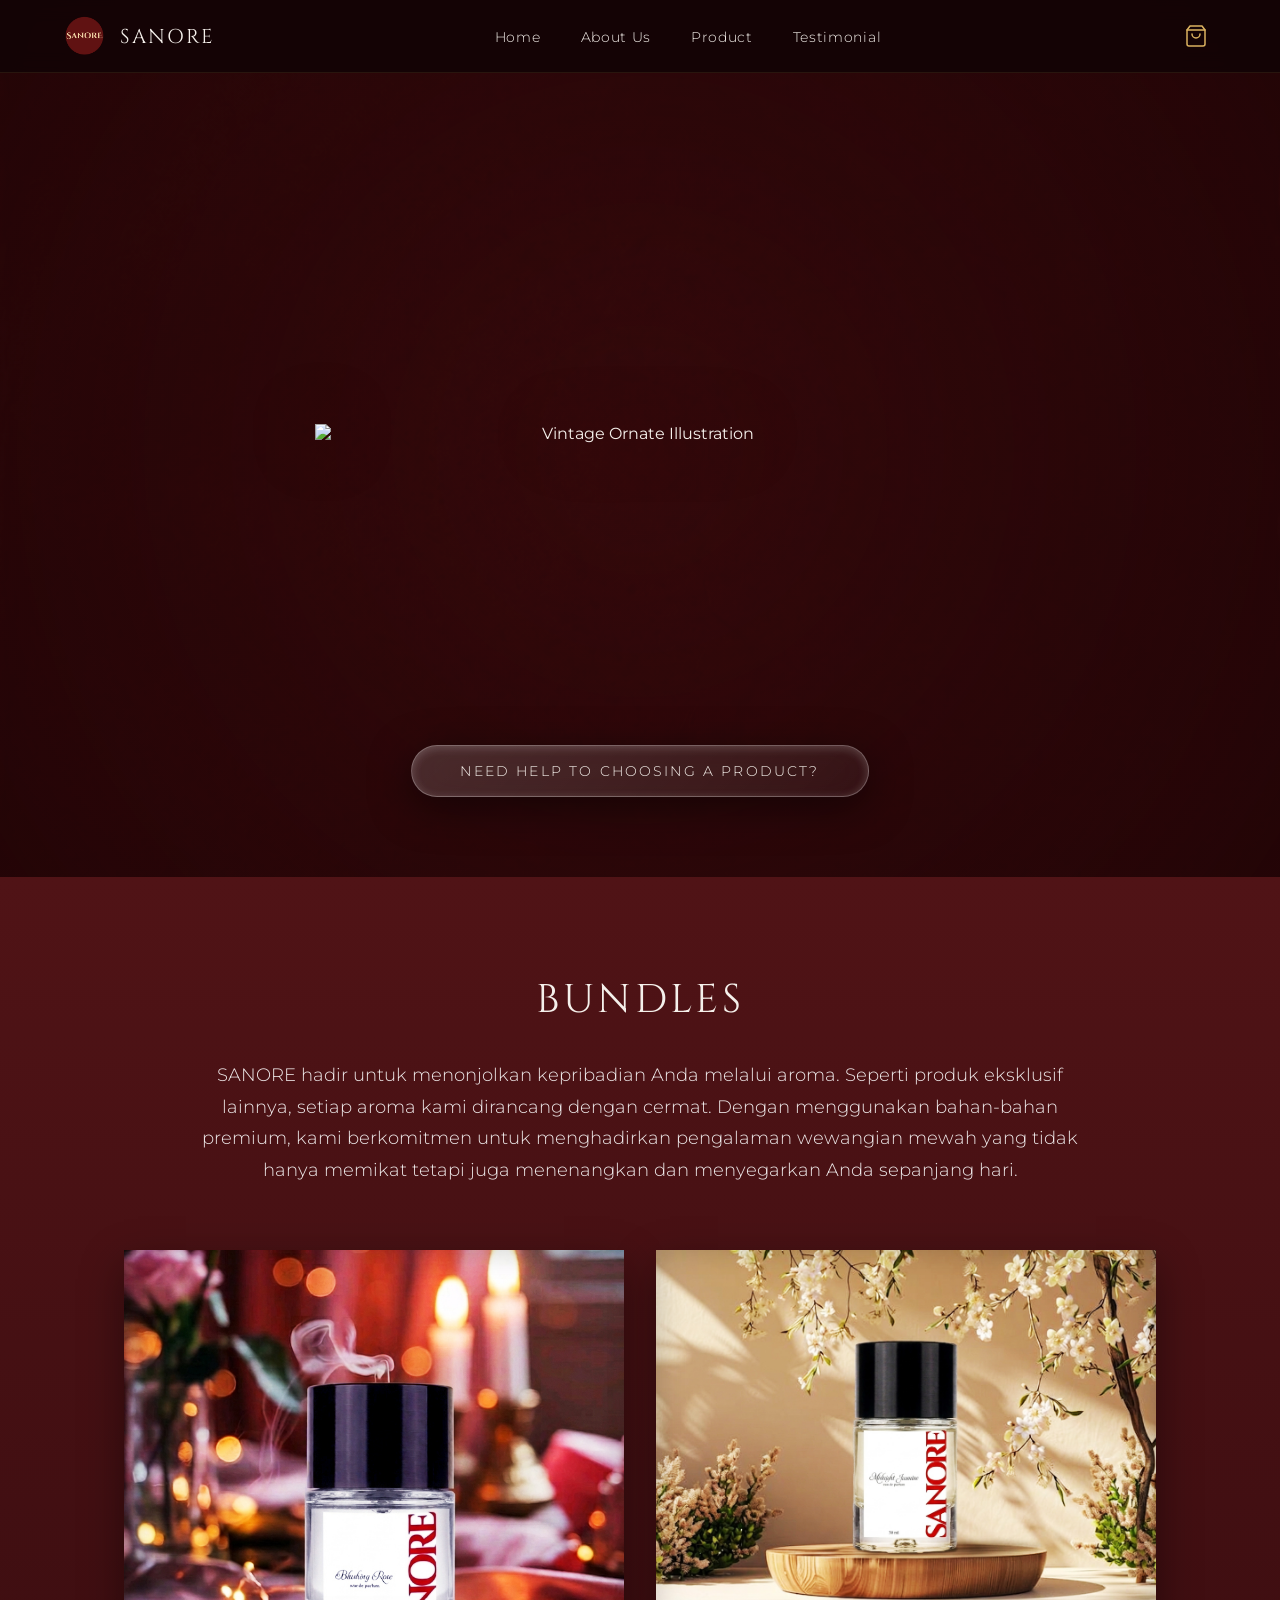
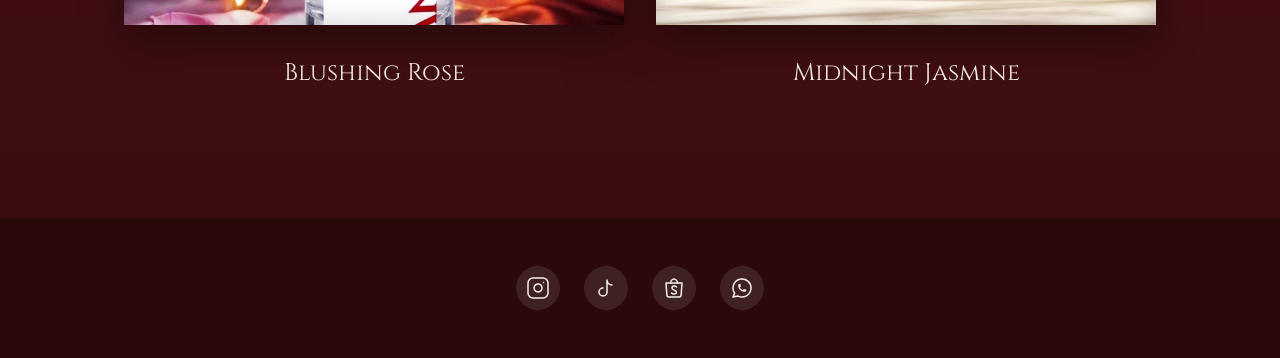
==== index.html @ 1911acce "Implement shopping cart system, product ratings, and testimonial filtering" ====
<!DOCTYPE html>
<html lang="en">

<head>
  <meta charset="UTF-8">
  <meta name="viewport" content="width=device-width, initial-scale=1.0">
  <title>SANORE | Unlock the scent of desire</title>
  <link rel="icon" type="image/png" href="assets/images/lambang.png?v=1">
  <link rel="stylesheet" href="assets/css/styles.css">
  <link rel="stylesheet" href="assets/css/cart.css">
  <link
    href="https://fonts.googleapis.com/css2?family=Cinzel:wght@400;500;600;700&family=Playfair+Display:ital,wght@0,400;0,500;0,600;1,400&family=Montserrat:wght@300;400;500&display=swap"
    rel="stylesheet">
</head>

<body>
  <script>document.body.classList.add('js-enabled');</script>
  <div class="bg-texture"></div>

  <nav class="navbar">
    <div class="nav-brand">
      <img src="assets/images/lambang.png" alt="SANORE" class="nav-logo" />
      <span class="nav-brand-text">SANORE</span>
    </div>
    <ul class="nav-links">
      <li><a href="index.html">Home</a></li>
      <li><a href="about.html">About Us</a></li>
      <li><a href="product.html">Product</a></li>
      <li><a href="testimonial.html">Testimonial</a></li>
    </ul>
    <button class="nav-cart-btn" aria-label="View Cart">
      <svg width="24" height="24" viewBox="0 0 24 24" fill="none" stroke="currentColor" stroke-width="1.5" stroke-linecap="round" stroke-linejoin="round">
        <path d="M6 2L3 6v14a2 2 0 0 0 2 2h14a2 2 0 0 0 2-2V6l-3-4Z"></path>
        <line x1="3" y1="6" x2="21" y2="6"></line>
        <path d="M16 10a4 4 0 0 1-8 0"></path>
      </svg>
      <span class="cart-count-badge">0</span>
    </button>
    <button class="nav-toggle" aria-label="Toggle navigation">
      <span></span>
      <span></span>
      <span></span>
    </button>
  </nav>

  <main>
    <!-- HERO SECTION -->
    <section class="hero">
      <div class="hero-content">
        <img src="assets/images/heroo.png" alt="Vintage Ornate Illustration" class="hero-illustration">
      </div>
    </section>

    <section class="cta-bar">
      <a href="https://wa.me/6281382885293?text=Halo,%20saya%20tertarik%20untuk%20membeli%20produknya" target="_blank"
        class="cta-link">Need help to choosing a product?</a>
    </section>

    <!-- BUNDLES SECTION -->
    <section class="bundles">
      <h2 class="section-title">BUNDLES</h2>
      <p class="section-description">
        SANORE hadir untuk menonjolkan kepribadian Anda melalui aroma. Seperti produk eksklusif lainnya, setiap aroma
        kami dirancang dengan cermat. Dengan menggunakan bahan-bahan premium, kami berkomitmen untuk menghadirkan
        pengalaman wewangian mewah yang tidak hanya memikat tetapi juga menenangkan dan menyegarkan Anda sepanjang hari.
      </p>

      <div class="product-showcase">
        <a href="product.html#blushing-rose" class="product-card">
          <div class="product-image-wrapper">
            <img src="assets/images/Blushing Rose 30ml.jpeg" alt="Blushing Rose Scent" class="product-img">
          </div>
          <p class="product-label">Blushing Rose</p>
        </a>
        <a href="product.html#midnight-jasmine" class="product-card">
          <div class="product-image-wrapper">
            <img src="assets/images/Jasmin 30ml.jpeg" alt="Midnight Jasmine Scent" class="product-img">
          </div>
          <p class="product-label">Midnight Jasmine</p>
        </a>
      </div>
    </section>
  </main>

  <footer class="footer">
    <div class="social-links">
      <a href="https://www.instagram.com/sanore_parfume?igsh=MWIxMXpseWVjMG84cA==" class="social-icon"
        aria-label="Instagram">
        <svg width="24" height="24" viewBox="0 0 24 24" fill="none" stroke="currentColor" stroke-width="1.5"
          stroke-linecap="round" stroke-linejoin="round">
          <rect x="2" y="2" width="20" height="20" rx="5" ry="5"></rect>
          <path d="M16 11.37A4 4 0 1 1 12.63 8 4 4 0 0 1 16 11.37z"></path>
          <line x1="17.5" y1="6.5" x2="17.51" y2="6.5"></line>
        </svg>
      </a>
      <a href="https://www.tiktok.com/@sanoreparfume?_r=1&_t=ZS-95giGS6p5yn" class="social-icon" aria-label="TikTok">
        <svg width="24" height="24" viewBox="0 0 24 24" fill="none" stroke="currentColor" stroke-width="1.5"
          stroke-linecap="round" stroke-linejoin="round">
          <path d="M9 12a4 4 0 1 0 4 4V4a5 5 0 0 0 5 5"></path>
        </svg>
      </a>
      <a href="#" class="social-icon" aria-label="Shopee">
        <svg width="24" height="24" viewBox="0 0 24 24" fill="none" stroke="currentColor" stroke-width="1.5"
          stroke-linecap="round" stroke-linejoin="round">
          <path d="M4 7l.867 12.143a2 2 0 0 0 2 1.857h10.276a2 2 0 0 0 2 -1.857l.867 -12.143h-16.01z" />
          <path d="M8.5 7c0 -1.653 1.5 -4 3.5 -4s3.5 2.347 3.5 4" />
          <path
            d="M9.5 17c.413 .462 1 1 2.5 1s2.5 -.897 2.5 -2s-1 -1.5 -2.5 -2s-2 -1.47 -2 -2c0 -1.104 1 -2 2 -2s1.5 0 2.5 1" />
        </svg>
      </a>
      <a href="https://wa.me/6281382885293?text=Halo,%20saya%20tertarik%20untuk%20membeli%20produknya"
        class="social-icon" aria-label="WhatsApp">
        <svg width="24" height="24" viewBox="0 0 24 24" fill="none" stroke="currentColor" stroke-width="1.5"
          stroke-linecap="round" stroke-linejoin="round">
          <path d="M3 21l1.65 -3.8a9 9 0 1 1 3.4 2.9l-5.05 .9" />
          <path d="M9 10a.5 .5 0 0 0 1 0v-1a.5 .5 0 0 0 -1 0v1a5 5 0 0 0 5 5h1a.5 .5 0 0 0 0 -1h-1a.5 .5 0 0 0 0 1" />
        </svg>
      </a>
    </div>
  </footer>

  <script>
    // Header Logic
    const navToggle = document.querySelector('.nav-toggle');
    const navLinks = document.querySelector('.nav-links');

    if (navToggle && navLinks) {
      navToggle.addEventListener('click', (e) => {
        e.stopPropagation();
        navLinks.classList.toggle('active');
        navToggle.classList.toggle('active');
      });

      // Close menu when clicking outside
      document.addEventListener('click', (e) => {
        if (navLinks.classList.contains('active') && !navLinks.contains(e.target) && !navToggle.contains(e.target)) {
          navLinks.classList.remove('active');
          navToggle.classList.remove('active');
        }
      });
    }
  </script>
  <script src="assets/js/cart.js"></script>
</body>

</html>
---- assets/css/styles.css ----
/* ---- VARIABLES ---- */
:root {
  --color-primary: #5c181a;
  --color-primary-dark: #360a0c;
  --color-gold: #dcb360;
  --color-gold-light: #foebce;
  --color-text-light: #f5f0eb;
  --color-text-dark: #222;

  --font-display: 'Cinzel', serif;
  --font-body: 'Montserrat', sans-serif;
  --font-italic: 'Playfair Display', serif;

  --transition-smooth: all 0.4s cubic-bezier(0.25, 1, 0.5, 1);
}

/* ---- RESET ---- */
*,
*::before,
*::after {
  box-sizing: border-box;
  margin: 0;
  padding: 0;
}

html {
  scroll-behavior: smooth;
  scroll-padding-top: 80px; 
}

@media (max-width: 768px) {
  html {
    scroll-padding-top: 65px !important;
  }
}

body {
  font-family: var(--font-body);
  background-color: var(--color-primary-dark);
  color: var(--color-text-light);
  min-height: 100vh;
  position: relative;
  overflow-x: hidden;
}

/* Vintage Texture Overlay */
.bg-texture {
  position: fixed;
  top: 0;
  left: 0;
  width: 100vw;
  height: 100vh;
  background-image: url('../images/bg.png');
  background-size: cover;
  background-position: center;
  background-repeat: no-repeat;
  opacity: 0.15;
  z-index: -1;
  pointer-events: none;
  mix-blend-mode: overlay;
}

body::after {
  content: '';
  position: fixed;
  top: 0;
  left: 0;
  width: 100vw;
  height: 100vh;
  background: radial-gradient(circle at center, rgba(0, 0, 0, 0) 0%, rgba(30, 3, 5, 0.7) 100%);
  pointer-events: none;
  z-index: -1;
}

/* ---- NAVBAR ---- */
.navbar {
  display: flex;
  justify-content: space-between;
  align-items: center;
  padding: 1rem 4rem;
  position: sticky;
  top: 0;
  z-index: 100;
  background: rgba(20, 4, 6, 0.95);
  backdrop-filter: blur(10px);
  border-bottom: 1px solid rgba(220, 179, 96, 0.1);
}

.nav-toggle {
  display: none;
  background: none;
  border: none;
  cursor: pointer;
  padding: 10px;
  z-index: 101;
  flex-direction: column;
  gap: 5px;
  width: 40px;
}

.nav-toggle span {
  display: block;
  width: 25px;
  height: 2px;
  background-color: var(--color-text-light);
  transition: var(--transition-smooth);
}

.nav-toggle.active span:nth-child(1) {
  transform: translateY(7px) rotate(45deg);
}

.nav-toggle.active span:nth-child(2) {
  opacity: 0;
}

.nav-toggle.active span:nth-child(3) {
  transform: translateY(-7px) rotate(-45deg);
}

.nav-brand {
  display: flex;
  align-items: center;
  gap: 1rem;
}

.nav-logo {
  height: 40px;
  width: 40px;
  border-radius: 50%;
  object-fit: cover;
}

.nav-brand-text {
  font-family: var(--font-display);
  font-size: 1.25rem;
  letter-spacing: 0.1em;
}

.nav-links {
  list-style: none;
  display: flex;
  align-items: center;
  gap: 2.5rem;
}

.nav-links a {
  text-decoration: none;
  color: var(--color-text-light);
  font-size: 0.85rem;
  font-weight: 300;
  letter-spacing: 0.05em;
  transition: var(--transition-smooth);
  position: relative;
}

.nav-links a::after {
  content: '';
  position: absolute;
  bottom: -4px;
  left: 50%;
  transform: translateX(-50%);
  width: 0;
  height: 1px;
  background-color: var(--color-gold);
  transition: var(--transition-smooth);
}

.nav-links a:hover {
  color: var(--color-gold);
}

.nav-links a:hover::after {
  width: 100%;
}

/* Base Media Queries moved to bottom */

.icon-btn {
  background: none;
  border: none;
  color: var(--color-text-light);
  cursor: pointer;
  transition: var(--transition-smooth);
  display: flex;
  align-items: center;
  justify-content: center;
}

.icon-btn:hover {
  color: var(--color-gold);
  transform: scale(1.1);
}

/* ---- HERO SECTION ---- */
.hero {
  min-height: 80vh;
  display: flex;
  flex-direction: column;
  justify-content: center;
  align-items: center;
  text-align: center;
  padding: 2rem;
  position: relative;
  z-index: 5;
}

.hero-content {
  display: flex;
  flex-direction: column;
  align-items: center;
  gap: 1rem;
}

.hero-illustration {
  width: 650px;
  max-width: 95vw;
  object-fit: contain;
  margin-bottom: 0;
  filter: drop-shadow(0 0 30px rgba(0, 0, 0, 0.5));
}

.hero-title {
  font-family: var(--font-display);
  font-size: clamp(4rem, 10vw, 8rem);
  font-weight: 500;
  line-height: 1;
  color: var(--color-gold);
  letter-spacing: 0.08em;
  text-shadow: 0 4px 12px rgba(0, 0, 0, 0.4);
}

.hero-tagline {
  font-family: var(--font-display);
  font-size: clamp(1rem, 2.5vw, 1.8rem);
  letter-spacing: 0.2em;
  color: var(--color-text-light);
  margin-top: 0.5rem;
  font-weight: 300;
  text-transform: uppercase;
}

/* ---- CTA BAR ---- */
.cta-bar {
  background: linear-gradient(135deg, rgba(255, 255, 255, 0.15) 0%, rgba(255, 255, 255, 0.05) 100%);
  backdrop-filter: blur(20px);
  -webkit-backdrop-filter: blur(20px);
  text-align: center;
  padding: 1rem 3rem;
  width: fit-content;
  min-width: 320px;
  max-width: 90vw;
  margin: -3rem auto 5rem;
  position: relative;
  z-index: 20;
  border-radius: 100px;
  border: 1px solid rgba(255, 255, 255, 0.3);
  box-shadow: 0 10px 40px rgba(0, 0, 0, 0.5), inset 0 2px 10px rgba(255, 255, 255, 0.2);
  transition: var(--transition-smooth);
  animation: float-bubble 4s ease-in-out infinite;
}

@keyframes float-bubble {

  0%,
  100% {
    transform: translateY(0);
  }

  50% {
    transform: translateY(-10px);
  }
}

.cta-bar:hover {
  background: rgba(255, 255, 255, 0.2);
  animation-play-state: paused;
  transform: scale(1.05);
  box-shadow: 0 15px 50px rgba(0, 0, 0, 0.6), inset 0 2px 15px rgba(255, 255, 255, 0.3);
}

.cta-link {
  font-family: var(--font-body);
  color: var(--color-text-light);
  text-decoration: none;
  font-size: 0.9rem;
  font-weight: 300;
  letter-spacing: 0.15em;
  text-transform: uppercase;
  display: block;
}

/* ---- BUNDLES SECTION ---- */
.bundles {
  background: linear-gradient(to bottom, #501316 0%, #3b0d10 100%);
  padding: 6rem 2rem 8rem;
  position: relative;
  z-index: 5;
  text-align: center;
}

.section-title {
  font-family: var(--font-display);
  font-size: 2.5rem;
  letter-spacing: 0.1em;
  color: var(--color-text-light);
  margin-bottom: 2rem;
  font-weight: 400;
}

.section-description {
  font-family: var(--font-body);
  font-size: 1.1rem;
  line-height: 1.8;
  max-width: 900px;
  margin: 0 auto 4rem;
  color: rgba(255, 255, 255, 0.9);
  font-style: normal;
  font-weight: 300;
}

.section-description em {
  font-weight: 600;
  font-style: italic;
  font-family: var(--font-display);
}

.product-showcase {
  display: flex;
  justify-content: center;
  gap: 2rem;
  flex-wrap: wrap;
  max-width: 1200px;
  margin: 0 auto;
}

.product-card {
  flex: 1;
  min-width: 300px;
  max-width: 500px;
  display: flex;
  flex-direction: column;
  align-items: center;
  gap: 1rem;
  text-decoration: none;
  color: inherit;
}

.product-image-wrapper {
  width: 100%;
  aspect-ratio: 4/3;
  overflow: hidden;
  box-shadow: 0 15px 40px rgba(0, 0, 0, 0.4);
  position: relative;
  background-color: var(--color-primary-dark);
}

.product-image-wrapper::after {
  content: '';
  position: absolute;
  inset: 0;
  box-shadow: inset 0 0 30px rgba(0, 0, 0, 0.2);
  pointer-events: none;
}

.product-card:hover .product-image-wrapper {
  box-shadow: 0 15px 50px rgba(220, 179, 96, 0.3);
}

.product-img {
  width: 100%;
  height: 100%;
  object-fit: cover;
  transition: transform 0.8s cubic-bezier(0.25, 1, 0.5, 1);
}

.product-card:hover .product-img {
  transform: scale(1.08);
}

.product-label {
  font-family: var(--font-display);
  font-size: 1.5rem;
  color: var(--color-text-light);
  margin-top: 1rem;
}

/* ---- FOOTER ---- */
.footer {
  padding: 3rem 2rem;
  text-align: center;
  background-color: rgba(0, 0, 0, 0.2);
  position: relative;
  z-index: 5;
  border-top: 1px solid rgba(255, 255, 255, 0.05);
}

.social-links {
  display: flex;
  justify-content: center;
  gap: 1.5rem;
}

.social-icon {
  display: flex;
  align-items: center;
  justify-content: center;
  width: 44px;
  height: 44px;
  border-radius: 50%;
  background-color: rgba(255, 255, 255, 0.1);
  color: var(--color-text-light);
  transition: var(--transition-smooth);
}

.social-icon:hover {
  background-color: var(--color-gold);
  color: var(--color-primary-dark);
  transform: translateY(-3px);
}

/* Responsive */
/* Responsive moved to bottom */

/* ---- ORDER NOW SECTION ---- */
.order-now {
  background-color: #1a0506;
  padding-bottom: 8rem;
}

.order-now-title-box {
  background: linear-gradient(rgba(92, 24, 26, 0.8), rgba(54, 10, 12, 0.9)), url('../images/bg.png');
  background-size: cover;
  background-position: center;
  padding: 4rem 2rem;
  text-align: center;
  border-bottom: 1px solid rgba(220, 179, 96, 0.2);
}

.order-now-title {
  font-family: var(--font-display);
  font-size: clamp(2rem, 8vw, 4.5rem);
  letter-spacing: 0.1em;
  color: #f0ebce;
  text-transform: uppercase;
  font-weight: 500;
  text-shadow: 0 4px 15px rgba(0, 0, 0, 0.5);
}

@media (max-width: 480px) {
  .order-now-title-box {
    padding: 3rem 1rem;
  }
}

.brand-banner {
  background-color: #fff;
  padding: 4rem 2rem;
  display: flex;
  justify-content: center;
  align-items: center;
  position: relative;
  overflow: hidden;
}

.brand-banner::before,
.brand-banner::after {
  content: '';
  position: absolute;
  width: 100%;
  height: 1px;
  background: linear-gradient(to right, transparent, rgba(0, 0, 0, 0.1), transparent);
}

.brand-banner::before {
  top: 0;
}

.brand-banner::after {
  bottom: 0;
}

.ornate-logo-wrapper {
  position: relative;
  width: 300px;
  height: 300px;
  display: flex;
  justify-content: center;
  align-items: center;
}

.sun-frame {
  position: absolute;
  width: 100%;
  height: 100%;
  background-image: url('../images/lambang.png');
  background-size: contain;
  background-repeat: no-repeat;
  background-position: center;
}

.banner-logo-text {
  font-family: var(--font-display);
  font-size: 2.5rem;
  color: #3b0d10;
  font-weight: 600;
  letter-spacing: 0.1em;
  z-index: 2;
  background: #fff;
  padding: 0 1rem;
}

/* Horizontal Product Cards */
.products-container {
  max-width: 1050px;
  margin: 0 auto;
  display: flex;
  flex-direction: column;
  gap: 0;
}

/* Reduced Desktop "Zoom" Effect */
@media (min-width: 1025px) {
  .products-container {
    max-width: 980px; /* Narrower container for better proportions */
  }
}

.product-detail-card {
  display: flex;
  background: rgba(92, 24, 26, 0.4);
  backdrop-filter: blur(15px);
  -webkit-backdrop-filter: blur(15px);
  border: 1px solid rgba(220, 179, 96, 0.3);
  border-radius: 20px;
  margin: 1.5rem 3rem 5rem;
  overflow: hidden;
  box-shadow: 0 15px 45px rgba(0, 0, 0, 0.5);
  transition: var(--transition-smooth);
}

.product-detail-card:hover {
  transform: translateY(-8px);
  box-shadow: 0 25px 60px rgba(0, 0, 0, 0.7), 0 0 40px rgba(220, 179, 96, 0.3);
  border-color: var(--color-gold);
  background: rgba(92, 24, 26, 0.5);
}

.product-visual {
  flex: 1;
  min-width: 320px;
  aspect-ratio: 4/3;
  overflow: hidden;
  position: relative;
  transition: box-shadow 0.4s ease;
}

.product-detail-card:hover .product-visual,
.product-detail-card:active .product-visual {
  box-shadow: 0 0 40px rgba(220, 179, 96, 0.3);
}

.product-visual::after {
  content: '';
  position: absolute;
  inset: 0;
  background: linear-gradient(to right, transparent 60%, rgba(26, 5, 6, 0.6));
  pointer-events: none;
}

.product-visual img {
  width: 100%;
  height: 100%;
  object-fit: cover;
  transition: transform 1.5s ease;
}

.product-detail-card:hover .product-visual img {
  transform: scale(1.08);
}

.product-info-box {
  flex: 1.3;
  padding: 2.5rem 3.5rem;
  display: flex;
  flex-direction: column;
  justify-content: center;
  gap: 1.5rem;
}

@media (min-width: 1025px) {
  .product-detail-card {
    margin: 1.5rem 4.5rem 5rem; /* Increased side margins */
  }
  
  .product-info-box {
    padding: 2rem 3rem; /* Reduced internal padding */
    gap: 1.2rem;
  }
  
  .product-card-title {
    font-size: 1.3rem; /* Slightly smaller title */
  }
}

.product-card-header {
  display: flex;
  justify-content: space-between;
  align-items: baseline;
  border-bottom: 1px solid rgba(220, 179, 96, 0.2);
  padding-bottom: 0.8rem;
  margin-bottom: 0.5rem;
}

.product-card-title {
  font-family: var(--font-display);
  font-size: 1.4rem;
  color: #f0ebce;
  letter-spacing: 0.1em;
}

.product-card-price {
  font-family: var(--font-italic);
  font-size: 1.25rem;
  color: var(--color-gold);
  font-style: italic;
  font-weight: 500;
  transition: opacity 0.2s ease-in-out;
}

.product-description {
  font-size: 0.9rem;
  line-height: 1.6;
  color: rgba(255, 255, 255, 0.85);
  font-weight: 300;
}

.fragrance-notes {
  display: flex;
  flex-direction: column;
  gap: 1rem;
}

.note-item {
  display: flex;
  flex-direction: column;
  gap: 0.25rem;
}

.note-label {
  font-family: var(--font-display);
  font-size: 0.75rem;
  text-transform: uppercase;
  color: var(--color-gold);
  letter-spacing: 0.1em;
}

.note-content {
  font-size: 0.9rem;
  color: var(--color-text-light);
  font-weight: 300;
}

.product-size {
  margin-top: 1rem;
  padding-top: 1rem;
  border-top: 1px solid rgba(255, 255, 255, 0.1);
  display: flex;
  align-items: center;
}

.size-label {
  font-family: var(--font-display);
  font-size: 0.75rem;
  text-transform: uppercase;
  color: rgba(255, 255, 255, 0.5);
  margin-right: 1.5rem;
}

/* Custom Size Toggle Switch */
.size-toggle-container {
  display: flex;
  align-items: center;
  background: rgba(20, 4, 6, 0.5);
  border: 1px solid rgba(220, 179, 96, 0.3);
  border-radius: 30px;
  position: relative;
  width: 140px; 
  height: 32px;
  overflow: hidden;
}

.size-option {
  flex: 1;
  text-align: center;
  font-family: var(--font-display);
  font-size: 0.75rem;
  color: var(--color-text-light);
  cursor: pointer;
  position: relative;
  z-index: 2;
  transition: color 0.4s ease;
  line-height: 32px;
  user-select: none;
}

.size-option.active {
  color: #1a0506;
  font-weight: bold;
}

.size-slider {
  position: absolute;
  top: 0;
  left: 0;
  height: 100%;
  width: 50%;
  background: var(--color-gold);
  border-radius: 30px;
  z-index: 1;
  transition: transform 0.4s cubic-bezier(0.25, 1, 0.5, 1);
}

/* Product Detail Mobile moved to bottom */

/* ---- ABOUT US SPECIFIC STYLES ---- */
.about-hero {
  height: 30vh;
  display: flex;
  justify-content: center;
  align-items: center;
  position: relative;
  background: linear-gradient(rgba(92, 24, 26, 0.7), rgba(54, 10, 12, 0.85)), url('../images/bg.png');
  background-size: cover;
  background-position: center;
  overflow: hidden;
}

.about-hero-title {
  font-family: var(--font-display);
  font-size: clamp(3rem, 8vw, 6rem);
  letter-spacing: 0.2em;
  color: #fff;
  z-index: 2;
  text-shadow: 0 10px 30px rgba(0, 0, 0, 0.5);
  animation: fade-in-up 1s ease-out;
}

.about-subtitle-bar {
  background: transparent;
  padding: 2rem 2rem;
  text-align: center;
  display: flex;
  justify-content: center;
  position: relative;
  z-index: 10;
}

.about-subtitle {
  font-family: var(--font-display);
  font-size: clamp(1.5rem, 4vw, 3rem);
  color: #f5f0eb;
  font-weight: 500;
  letter-spacing: 0.05em;
  background: #1a0506;
  width: 85%;
  max-width: 900px;
  padding: 4rem 2rem;
  border-radius: 80px;
  border: 1px solid rgba(220, 179, 96, 0.2);
  box-shadow: 0 20px 50px rgba(0, 0, 0, 0.6), inset 0 2px 10px rgba(255, 255, 255, 0.03);
  margin: 0 auto;
  transition: var(--transition-smooth), border-color 0.4s ease, box-shadow 0.4s ease;
  cursor: default;
}

.about-subtitle:hover {
  transform: scale(1.03) translateY(-5px) !important;
  border-color: var(--color-gold);
  box-shadow: 0 30px 80px rgba(220, 179, 96, 0.2), 0 0 20px rgba(220, 179, 96, 0.1);
  animation-play-state: paused;
}

/* Subtitle responsive moved to bottom */

/* Scroll Reveal / Pop-up Animation - Assertive (Tegas) */
/* Scroll Reveal - Robust Logic */
.reveal-on-scroll {
  opacity: 1; /* Default visible to avoid blank pages */
  transform: translateY(0);
  transition: all 0.8s cubic-bezier(0.34, 1.56, 0.64, 1);
  will-change: opacity, transform, filter;
}

body.js-enabled .reveal-on-scroll:not(.is-visible) {
  opacity: 0;
  transform: translateY(50px) scale(0.9);
  filter: blur(8px);
}

.reveal-on-scroll.is-visible {
  opacity: 1;
  transform: translateY(0) scale(1);
  filter: blur(0);
  animation: float-bubble 5s ease-in-out infinite 0.8s;
}

.about-logo-banner {
  background-color: #fdfdfd;
  padding: 6rem 2rem;
  display: flex;
  justify-content: center;
  align-items: center;
  position: relative;
}

.ornate-frame {
  position: relative;
  width: 450px;
  height: 450px;
  display: flex;
  justify-content: center;
  align-items: center;
}

.frame-img {
  position: absolute;
  width: 100%;
  height: 100%;
  object-fit: contain;
  opacity: 0.9;
}

.banner-brand-text {
  font-family: var(--font-display);
  font-size: 3.5rem;
  color: #3b0d10;
  font-weight: 700;
  letter-spacing: 0.15em;
  z-index: 2;
  background: #fff;
  padding: 0.5rem 2rem;
}

.about-story {
  background-color: #5c181a;
  padding: 8rem 2rem;
  color: #f5f0eb;
}

/* Story responsive moved to bottom */

.story-container {
  max-width: 900px;
  margin: 0 auto;
  display: flex;
  flex-direction: column;
  gap: 2.5rem;
  text-align: center;
}

.story-text {
  font-family: var(--font-body);
  font-size: 1.15rem;
  line-height: 2;
  font-weight: 300;
  letter-spacing: 0.02em;
}

/* Story text responsive moved to bottom */

.story-text strong {
  font-family: var(--font-display);
  font-size: 1.4rem;
  color: var(--color-gold);
}

.our-scent {
  background-color: #1a0506;
  padding: 8rem 2rem;
  text-align: center;
}

.scent-grid {
  display: flex;
  justify-content: center;
  align-items: flex-start; /* Ensure all cards start at the same top line */
  gap: 2rem;
  flex-wrap: wrap;
  max-width: 1300px;
  margin: 4rem auto 0;
}

.scent-card {
  flex: 1;
  min-width: 300px;
  max-width: 400px;
  display: flex;
  flex-direction: column;
  align-items: center;
  gap: 1.5rem;
  transition: var(--transition-smooth);
  text-decoration: none;
  color: inherit;
}

/* Scent grid responsive moved to bottom */

.scent-img-wrapper {
  width: 100%;
  aspect-ratio: 1/1;
  overflow: hidden;
  border: 1px solid rgba(220, 179, 96, 0.2);
  box-shadow: 0 20px 50px rgba(0, 0, 0, 0.4);
}

.scent-img-wrapper img {
  display: block; /* Remove baseline spacing */
  width: 100%;
  height: 100%;
  object-fit: cover;
  transition: transform 1s ease;
}

.scent-card:hover .scent-img-wrapper,
.scent-card:active .scent-img-wrapper {
  transform: translateY(-5px);
  border-color: var(--color-gold);
  box-shadow: 0 15px 50px rgba(220, 179, 96, 0.3);
}

.scent-card:hover .scent-img-wrapper img {
  transform: scale(1.1);
}

.scent-label {
  font-family: var(--font-display);
  font-size: 0.9rem;
  letter-spacing: 0.2em;
  color: var(--color-gold);
  text-transform: uppercase;
  margin: 0; /* Clear default paragraph margin for perfect alignment */
}

@keyframes fade-in-up {
  from {
    opacity: 0;
    transform: translateY(30px);
  }
  to {
    opacity: 1;
    transform: translateY(0);
  }
}

/* ---- PRODUCT RATING STYLES ---- */
.product-rating {
  display: flex;
  align-items: center;
  gap: 1.2rem;
  margin: 0.8rem 0; /* Clear vertical spacing */
}

.rating-stars {
  color: var(--color-gold);
  letter-spacing: 2px;
  font-size: 1.1rem;
}

.view-reviews-link {
  font-family: var(--font-display);
  font-size: 0.7rem;
  color: var(--color-gold);
  text-decoration: none;
  background: rgba(220, 179, 96, 0.1);
  padding: 6px 16px;
  border: 1px solid rgba(220, 179, 96, 0.4);
  border-radius: 100px;
  letter-spacing: 0.1em;
  text-transform: uppercase;
  transition: var(--transition-smooth);
}

.view-reviews-link:hover {
  background: var(--color-gold);
  color: #1a0506;
  box-shadow: 0 0 15px rgba(220, 179, 96, 0.3);
}

/* ---- TESTIMONIAL FILTER STYLES ---- */
.testimonial-selector {
  display: flex;
  flex-direction: column;
  align-items: center;
  margin-top: 3rem;
  margin-bottom: 4rem;
}

.filter-title {
  font-family: var(--font-display);
  font-size: 0.85rem;
  color: var(--color-gold);
  letter-spacing: 0.2em;
  margin-bottom: 1.5rem;
  text-transform: uppercase;
  opacity: 0.8;
}

.filter-group {
  display: flex;
  gap: 1rem;
  flex-wrap: wrap;
  justify-content: center;
  padding: 0.8rem 1.5rem;
  background: rgba(255, 255, 255, 0.03);
  backdrop-filter: blur(10px);
  border: 1px solid rgba(220, 179, 96, 0.15);
  border-radius: 100px;
  box-shadow: 0 10px 30px rgba(0, 0, 0, 0.2);
}

.filter-btn {
  background: none;
  border: none;
  color: rgba(255, 255, 255, 0.5);
  font-family: var(--font-display);
  font-size: 0.75rem;
  letter-spacing: 0.1em;
  padding: 0.5rem 1.2rem;
  cursor: pointer;
  border-radius: 100px;
  transition: var(--transition-smooth);
  text-transform: uppercase;
}

.filter-btn:hover {
  color: var(--color-gold);
  background: rgba(220, 179, 96, 0.05);
}

.filter-btn.active {
  color: #1a0506;
  background: var(--color-gold);
  box-shadow: 0 4px 15px rgba(220, 179, 96, 0.4);
}

/* Testimonial Card Updates */
.testimonial-card {
  position: relative;
  overflow: hidden;
  transition: all 0.5s cubic-bezier(0.25, 1, 0.5, 1);
}

.testimonial-card.hidden {
  opacity: 0;
  transform: scale(0.9);
  pointer-events: none;
  display: none;
}

.product-badge {
  position: absolute;
  top: 1.5rem;
  right: 1.5rem;
  background: rgba(220, 179, 96, 0.1);
  color: var(--color-gold);
  font-family: var(--font-display);
  font-size: 0.6rem;
  padding: 0.3rem 0.8rem;
  border: 1px solid rgba(220, 179, 96, 0.2);
  border-radius: 100px;
  letter-spacing: 0.05em;
  text-transform: uppercase;
}

@media (max-width: 768px) {
  .filter-group {
    padding: 0.5rem 1rem;
    gap: 0.5rem;
    border-radius: 20px;
  }
  
  .filter-btn {
    padding: 0.4rem 0.8rem;
    font-size: 0.65rem;
  }
}

/* Ornate frame responsive moved to bottom */

/* ==========================================================================
   TESTIMONIALS
   ========================================================================== */
.testimonial-section {
  padding: 8rem 2rem;
  background-color: var(--color-primary-dark);
  text-align: center;
}

.testimonial-grid {
  display: flex;
  flex-wrap: wrap;
  gap: 2rem;
  justify-content: center;
  max-width: 1200px;
  margin: 3rem auto 0;
}

.testimonial-card {
  background: rgba(20, 4, 6, 0.4);
  backdrop-filter: blur(15px);
  -webkit-backdrop-filter: blur(15px);
  border: 1px solid rgba(220, 179, 96, 0.15);
  border-radius: 12px;
  padding: 2.5rem 1.5rem;
  flex: 1;
  min-width: 300px;
  max-width: 400px;
  display: flex;
  flex-direction: column;
  gap: 1.25rem;
  transition: var(--transition-smooth);
}

.testimonial-card:hover {
  transform: translateY(-10px);
  border-color: rgba(220, 179, 96, 0.4);
  box-shadow: 0 15px 40px rgba(0, 0, 0, 0.6);
}

.testimonial-stars {
  color: var(--color-gold);
  font-size: 1.2rem;
  letter-spacing: 2px;
}

.testimonial-text {
  font-family: var(--font-italic);
  font-size: 1.1rem;
  line-height: 1.7;
  color: rgba(255, 255, 255, 0.9);
  font-style: italic;
  flex-grow: 1;
}

.testimonial-author {
  font-family: var(--font-display);
  font-size: 0.95rem;
  color: var(--color-gold);
  letter-spacing: 0.1em;
  text-transform: uppercase;
  margin-top: auto;
}

/* ==========================================================================
   CONSOLIDATED MOBILE OVERRIDES (DEFINITIVE)
   ========================================================================== */

@media (max-width: 768px) {
  /* Navbar Layout - Absolute Ends */
  .navbar {
    padding: 0.6rem 1.2rem !important;
    display: flex !important;
    flex-direction: row !important;
    justify-content: space-between !important;
    align-items: center !important;
  }
  
  .nav-brand {
    display: flex !important;
    align-items: center !important;
    margin: 0 !important;
  }

  .nav-toggle {
    display: flex !important;
    margin: 0 !important;
  }

  .nav-links {
    display: none !important;
    position: absolute;
    top: 100%;
    left: 0;
    width: 100% !important;
    background: rgba(20, 4, 6, 0.98) !important;
    flex-direction: column !important;
    padding: 1.5rem !important;
    gap: 1.2rem !important;
    border-bottom: 1px solid rgba(220, 179, 96, 0.2);
    text-align: center;
    z-index: 1000;
  }

  .nav-links.active { display: flex !important; }

  /* Force Global Reset for Mobile */
  html, body { overflow-x: hidden !important; width: 100% !important; }
  * { box-sizing: border-box !important; }

  /* Product Cards - Ultimate Compactness */
  .product-detail-card {
    flex-direction: column !important;
    margin: 1rem 0.5rem 2.5rem !important;
    border-radius: 12px !important;
    width: auto !important;
  }

  .product-visual {
    width: 100% !important;
    height: 180px !important;
    overflow: hidden !important;
    aspect-ratio: unset !important;
  }

  .product-visual img {
    height: 180px !important;
    width: 100% !important;
    object-fit: cover !important;
  }

  .product-info-box {
    padding: 0.8rem 1rem 1.25rem !important;
    justify-content: flex-start !important;
    gap: 0.5rem !important;
  }

  .product-card-header {
    display: flex !important;
    justify-content: space-between !important;
    align-items: center !important;
    padding-bottom: 0.2rem !important;
    margin-bottom: 0 !important;
  }

  .product-card-title { font-size: 1rem !important; margin: 0 !important; }
  .product-card-price { font-size: 0.95rem !important; color: var(--color-gold); margin: 0 !important; }
  .product-description { font-size: 0.75rem !important; line-height: 1.4; opacity: 0.85; margin-top: 0.2rem !important; }

  /* About & Scent Grid Fix */
  .scent-grid {
    display: flex !important;
    flex-direction: row !important;
    flex-wrap: wrap !important;
    justify-content: center !important;
    gap: 12px !important;
    padding: 0 10px !important;
  }

  .scent-card {
    flex: 0 0 calc(50% - 6px) !important;
    width: calc(50% - 6px) !important;
    min-width: 0 !important;
    max-width: 50% !important;
  }

  .scent-img-wrapper { aspect-ratio: 1/1 !important; width: 100% !important; }
  .scent-label { font-size: 0.55rem !important; text-align: center; }

  .about-hero { height: 25vh !important; }
  .about-hero-title { font-size: 2.2rem !important; letter-spacing: 0.1em !important; }
  .about-subtitle-bar { padding: 0.8rem 1rem !important; }

  .about-subtitle { 
    width: 92% !important; 
    padding: 2.5rem 1.5rem !important; 
    font-size: 1.1rem !important;
    border-radius: 30px !important;
    line-height: 1.6;
  }
}

@media (max-width: 480px) {
  .hero-title { font-size: 2.5rem !important; }
  .story-text { font-size: 0.85rem !important; line-height: 1.7 !important; }
  .product-showcase { flex-direction: column !important; }
}
---- assets/css/cart.css ----
/* Cart Sidebar Styles (Dark Theme for Premium Feel) */
:root {
  --cart-bg: #1a0506; /* Dark background matching the brand */
  --cart-accent: #dcb360; /* Gold accent */
  --cart-border: rgba(220, 179, 96, 0.2);
  --cart-text: #f5f0eb;
  --cart-text-muted: rgba(245, 240, 235, 0.7);
}

.cart-overlay {
  position: fixed;
  top: 0;
  left: 0;
  width: 100%;
  height: 100%;
  background: rgba(0, 0, 0, 0.4);
  backdrop-filter: blur(4px);
  z-index: 1000;
  opacity: 0;
  visibility: hidden;
  transition: all 0.4s cubic-bezier(0.16, 1, 0.3, 1);
}

.cart-overlay.active {
  opacity: 1;
  visibility: visible;
}

.cart-sidebar {
  position: fixed;
  top: 0;
  right: -100%;
  width: 100%;
  max-width: 420px;
  height: 100%;
  background: var(--cart-bg);
  z-index: 1001;
  box-shadow: -10px 0 30px rgba(0, 0, 0, 0.1);
  transition: right 0.4s cubic-bezier(0.16, 1, 0.3, 1);
  display: flex;
  flex-direction: column;
}

@media (max-width: 480px) {
  .cart-sidebar {
    max-width: 100%;
  }
}

.cart-sidebar.active {
  right: 0;
}

.cart-header {
  padding: 24px;
  border-bottom: 1px solid var(--cart-border);
  display: flex;
  justify-content: space-between;
  align-items: center;
  color: var(--cart-text);
}

.cart-header h2 {
  font-family: 'Cinzel', serif;
  font-size: 1.5rem;
  margin: 0;
  letter-spacing: 1px;
}

.close-cart {
  background: none;
  border: none;
  cursor: pointer;
  padding: 8px;
  color: var(--cart-text);
  transition: transform 0.3s ease;
}

.close-cart:hover {
  transform: rotate(90deg);
}

.cart-items-container {
  flex: 1;
  overflow-y: auto;
  padding: 24px;
}

.cart-empty-msg {
  text-align: center;
  padding-top: 60px;
  color: var(--cart-text-muted);
  font-family: 'Montserrat', sans-serif;
}

.cart-item {
  margin-bottom: 24px;
  padding-bottom: 24px;
  border-bottom: 1px solid var(--cart-border);
  animation: slideIn 0.4s ease forwards;
}

.cart-item-main {
  display: flex;
  gap: 20px;
  align-items: flex-start;
}

@keyframes slideIn {
  from { opacity: 0; transform: translateY(10px); }
  to { opacity: 1; transform: translateY(0); }
}

.cart-item-img {
  width: 80px;
  height: 80px;
  object-fit: cover;
  border-radius: 4px;
  background: #f0f0f0;
}

.cart-item-details {
  flex: 1;
  display: flex;
  flex-direction: column;
  gap: 6px;
}

.cart-item-header {
  display: flex;
  justify-content: space-between;
  align-items: flex-start;
  width: 100%;
}

.cart-item-title {
  font-family: 'Playfair Display', serif;
  font-size: 1.05rem;
  font-weight: 600;
  margin: 0;
  color: var(--cart-text);
  line-height: 1.2;
}

.cart-item-variant {
  font-size: 0.8rem;
  color: var(--cart-text-muted);
  margin: 0;
  font-family: 'Montserrat', sans-serif;
}

.cart-item-footer {
  display: flex;
  justify-content: space-between;
  align-items: center;
  margin-top: 10px;
}

.cart-item-controls {
  display: flex;
  justify-content: space-between;
  align-items: center;
}

.qty-control {
  display: flex;
  align-items: center;
  border: 1px solid var(--cart-border);
  border-radius: 4px;
  background: rgba(255, 255, 255, 0.03);
}

.qty-btn {
  background: none;
  border: none;
  padding: 4px 10px;
  cursor: pointer;
  font-size: 1.1rem;
  color: var(--cart-text);
}

.qty-val {
  padding: 0 12px;
  font-size: 0.9rem;
  font-family: 'Montserrat', sans-serif;
}

.remove-item-btn {
  background: none;
  border: none;
  color: #e74c3c; /* Red color for removal */
  cursor: pointer;
  padding: 4px;
  transition: all 0.3s ease;
  display: flex;
  align-items: center;
  justify-content: center;
}

.remove-item-btn:hover {
  color: #c0392b;
  transform: scale(1.1);
}

.item-price {
  font-family: 'Playfair Display', serif;
  font-size: 1rem;
  font-weight: 600;
  color: var(--cart-accent);
}

.cart-footer {
  padding: 24px;
  border-top: 1px solid var(--cart-border);
  background: var(--cart-bg);
  color: var(--cart-text);
}

.cart-total {
  display: flex;
  justify-content: space-between;
  font-family: 'Montserrat', sans-serif;
  font-weight: 600;
  font-size: 1.1rem;
  margin-bottom: 20px;
}

.checkout-btn {
  width: 100%;
  background: var(--cart-accent);
  color: #1a0506; /* Dark text on gold button */
  border: none;
  padding: 16px;
  font-family: 'Cinzel', serif;
  letter-spacing: 2px;
  font-weight: 600;
  cursor: pointer;
  transition: all 0.3s ease;
  display: flex;
  justify-content: center;
  align-items: center;
  gap: 10px;
}

.checkout-btn:hover {
  background: #f0ebce; /* Lighter gold/cream on hover */
  transform: translateY(-2px);
  box-shadow: 0 5px 15px rgba(220, 179, 96, 0.3);
  letter-spacing: 3px;
}

.checkout-btn:active {
  transform: translateY(0);
}

.checkout-btn:disabled {
  background: #555;
  color: #888;
  cursor: not-allowed;
}

/* Navbar Cart Toggle Styling */
.nav-cart-btn {
  position: relative;
  background: none;
  border: none;
  cursor: pointer;
  padding: 8px;
  color: #dcb360; /* Gold color for navbar icon */
  display: flex;
  align-items: center;
  margin-left: 15px;
  transition: var(--transition-smooth, all 0.3s ease);
}

.cart-count-badge {
  position: absolute;
  top: 0;
  right: 0;
  background: #2c2c2c;
  color: #fff;
  font-size: 0.7rem;
  width: 18px;
  height: 18px;
  border-radius: 50%;
  display: flex;
  align-items: center;
  justify-content: center;
  font-family: 'Montserrat', sans-serif;
  font-weight: 600;
  opacity: 0;
  transition: opacity 0.3s ease;
}

.cart-count-badge.visible {
  opacity: 1;
}

/* Add to Cart Button Animations */
@keyframes successPulse {
  0% { transform: scale(1); }
  50% { transform: scale(1.05); background: #27ae60; }
  100% { transform: scale(1); }
}

.btn-added {
  animation: successPulse 0.4s ease;
  background: #27ae60 !important;
  border-color: #27ae60 !important;
  color: white !important;
}

/* Add to Cart Button Premium Style */
.btn-cart {
  width: 100%;
  padding: 14px 28px;
  background: transparent;
  color: #dcb360;
  border: 1px solid #dcb360;
  font-family: 'Cinzel', serif;
  font-size: 0.9rem;
  letter-spacing: 2px;
  text-transform: uppercase;
  cursor: pointer;
  transition: all 0.4s cubic-bezier(0.25, 1, 0.5, 1);
  margin-top: 10px;
  position: relative;
  overflow: hidden;
  display: flex;
  justify-content: center;
  align-items: center;
  gap: 12px;
}

.btn-cart svg {
  stroke: #dcb360; /* Explicitly set icon color to gold */
}

.btn-cart:hover svg {
  stroke: #1a0506; /* Match dark text color on hover */
}

.btn-cart::after {
  content: '';
  position: absolute;
  top: 0;
  left: -100%;
  width: 100%;
  height: 100%;
  background: linear-gradient(90deg, transparent, rgba(220, 179, 96, 0.2), transparent);
  transition: 0.5s;
}

.btn-cart:hover::after {
  left: 100%;
}

.btn-cart:hover {
  background: #dcb360;
  color: #1a0506;
  box-shadow: 0 0 20px rgba(220, 179, 96, 0.4);
  transform: translateY(-2px);
}

.btn-cart:active {
  transform: translateY(0);
}
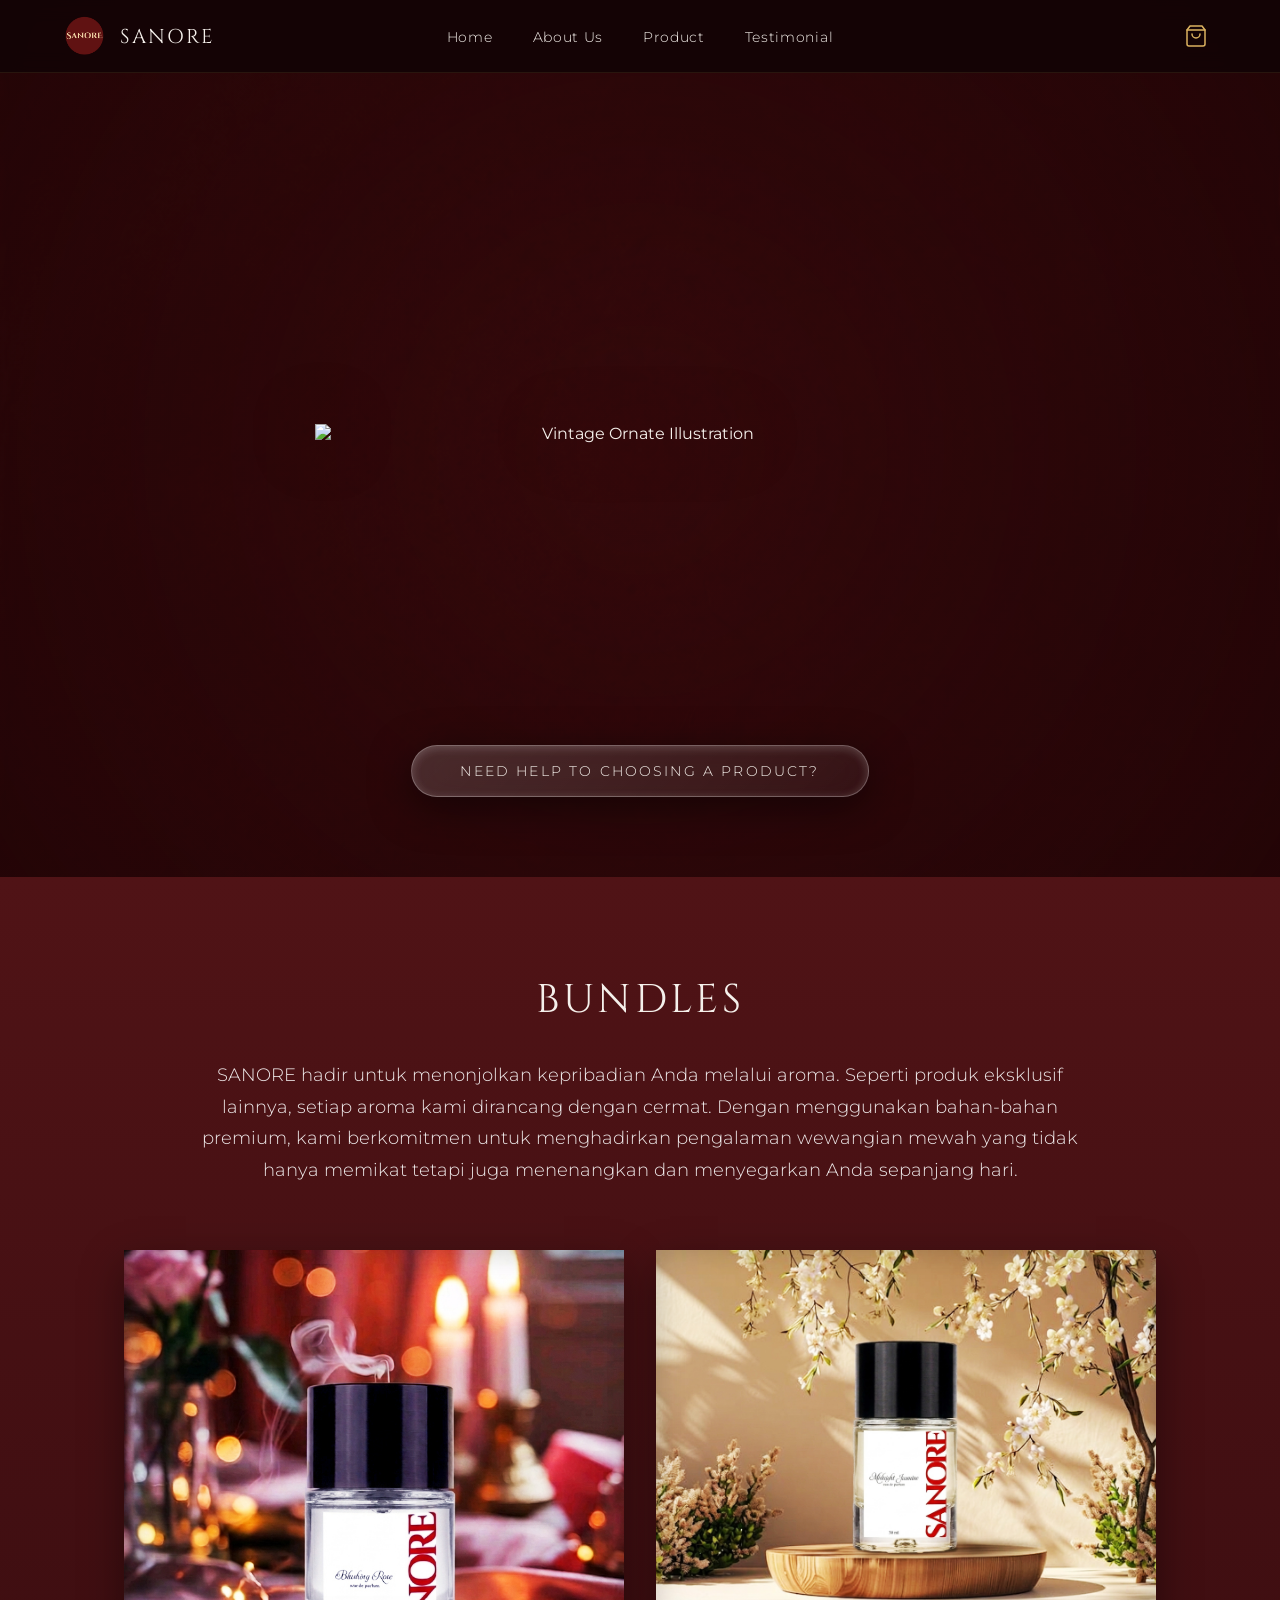
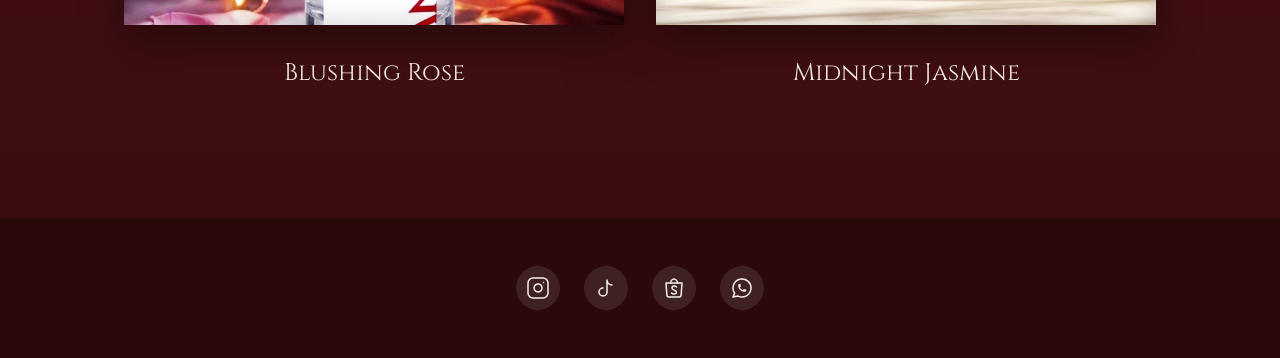
==== commit 33d6321e: "Fix mobile cart floating, center desktop nav, and implement animation" ====
--- a/index.html
+++ b/index.html
@@ -28,20 +28,15 @@
       <li><a href="product.html">Product</a></li>
       <li><a href="testimonial.html">Testimonial</a></li>
     </ul>
-    <button class="nav-cart-btn" aria-label="View Cart">
-      <svg width="24" height="24" viewBox="0 0 24 24" fill="none" stroke="currentColor" stroke-width="1.5" stroke-linecap="round" stroke-linejoin="round">
-        <path d="M6 2L3 6v14a2 2 0 0 0 2 2h14a2 2 0 0 0 2-2V6l-3-4Z"></path>
-        <line x1="3" y1="6" x2="21" y2="6"></line>
-        <path d="M16 10a4 4 0 0 1-8 0"></path>
-      </svg>
-      <span class="cart-count-badge">0</span>
-    </button>
-    <button class="nav-toggle" aria-label="Toggle navigation">
-      <span></span>
-      <span></span>
-      <span></span>
-    </button>
   </nav>
+  <button class="nav-cart-btn" aria-label="View Cart">
+    <svg width="24" height="24" viewBox="0 0 24 24" fill="none" stroke="currentColor" stroke-width="1.5" stroke-linecap="round" stroke-linejoin="round">
+      <path d="M6 2L3 6v14a2 2 0 0 0 2 2h14a2 2 0 0 0 2-2V6l-3-4Z"></path>
+      <line x1="3" y1="6" x2="21" y2="6"></line>
+      <path d="M16 10a4 4 0 0 1-8 0"></path>
+    </svg>
+    <span class="cart-count-badge">0</span>
+  </button>
 
   <main>
     <!-- HERO SECTION -->
--- a/assets/css/styles.css
+++ b/assets/css/styles.css
@@ -78,12 +78,21 @@
   justify-content: space-between;
   align-items: center;
   padding: 1rem 4rem;
+  padding-right: 10rem; /* Give room for the fixed cart button */
   position: sticky;
   top: 0;
   z-index: 100;
   background: rgba(20, 4, 6, 0.95);
   backdrop-filter: blur(10px);
   border-bottom: 1px solid rgba(220, 179, 96, 0.1);
+}
+
+@media (min-width: 1025px) {
+  .nav-links {
+    position: absolute;
+    left: 50%;
+    transform: translateX(-50%);
+  }
 }
 
 .nav-toggle {
--- a/assets/css/cart.css
+++ b/assets/css/cart.css
@@ -261,7 +261,9 @@
 
 /* Navbar Cart Toggle Styling */
 .nav-cart-btn {
-  position: relative;
+  position: fixed;
+  top: 16px;
+  right: 4rem;
   background: none;
   border: none;
   cursor: pointer;
@@ -269,8 +271,55 @@
   color: #dcb360; /* Gold color for navbar icon */
   display: flex;
   align-items: center;
-  margin-left: 15px;
+  z-index: 1001; /* Above navbar */
   transition: var(--transition-smooth, all 0.3s ease);
+}
+
+@media (max-width: 1024px) {
+  .nav-cart-btn {
+    right: 2rem;
+  }
+}
+
+@media (max-width: 768px) {
+  .nav-cart-btn {
+    position: fixed !important;
+    top: auto !important; /* Reset top */
+    bottom: 25px !important;
+    right: 25px !important;
+    width: 60px !important;
+    height: 60px !important;
+    background: #dcb360 !important; /* Premium Gold FAB */
+    color: #1a0506 !important; /* Dark icon on gold */
+    border-radius: 50% !important;
+    box-shadow: 0 8px 30px rgba(0, 0, 0, 0.5) !important;
+    z-index: 1500 !important;
+    margin: 0 !important;
+    display: flex !important;
+    justify-content: center !important;
+    align-items: center !important;
+    transform: scale(1);
+    animation: fabAppear 0.5s cubic-bezier(0.175, 0.885, 0.32, 1.275) forwards;
+  }
+
+  .nav-cart-btn:active {
+    transform: scale(0.9);
+  }
+
+  .cart-count-badge {
+    top: 2px !important;
+    right: 2px !important;
+    background: #1a0506 !important;
+    border: 2px solid #dcb360 !important;
+    width: 20px !important;
+    height: 20px !important;
+    font-size: 0.75rem !important;
+  }
+}
+
+@keyframes fabAppear {
+  from { transform: scale(0) rotate(-45deg); opacity: 0; }
+  to { transform: scale(1) rotate(0); opacity: 1; }
 }
 
 .cart-count-badge {
@@ -365,3 +414,29 @@
 .btn-cart:active {
   transform: translateY(0);
 }
+
+/* --- ADD TO CART ANIMATIONS --- */
+.flying-item {
+  position: fixed;
+  z-index: 9999;
+  width: 60px;
+  height: 60px;
+  object-fit: cover;
+  border-radius: 50%;
+  pointer-events: none;
+  border: 2px solid #dcb360;
+  box-shadow: 0 0 20px rgba(220, 179, 96, 0.6);
+  transition: all 0.8s cubic-bezier(0.19, 1, 0.22, 1);
+  transform: scale(1);
+  opacity: 1;
+}
+
+.nav-cart-btn.pulse {
+  animation: fabPulse 0.6s cubic-bezier(0.175, 0.885, 0.32, 1.275);
+}
+
+@keyframes fabPulse {
+  0% { transform: scale(1); box-shadow: 0 8px 30px rgba(0, 0, 0, 0.5); }
+  50% { transform: scale(1.3); box-shadow: 0 0 35px #dcb360; }
+  100% { transform: scale(1); box-shadow: 0 8px 30px rgba(0, 0, 0, 0.5); }
+}
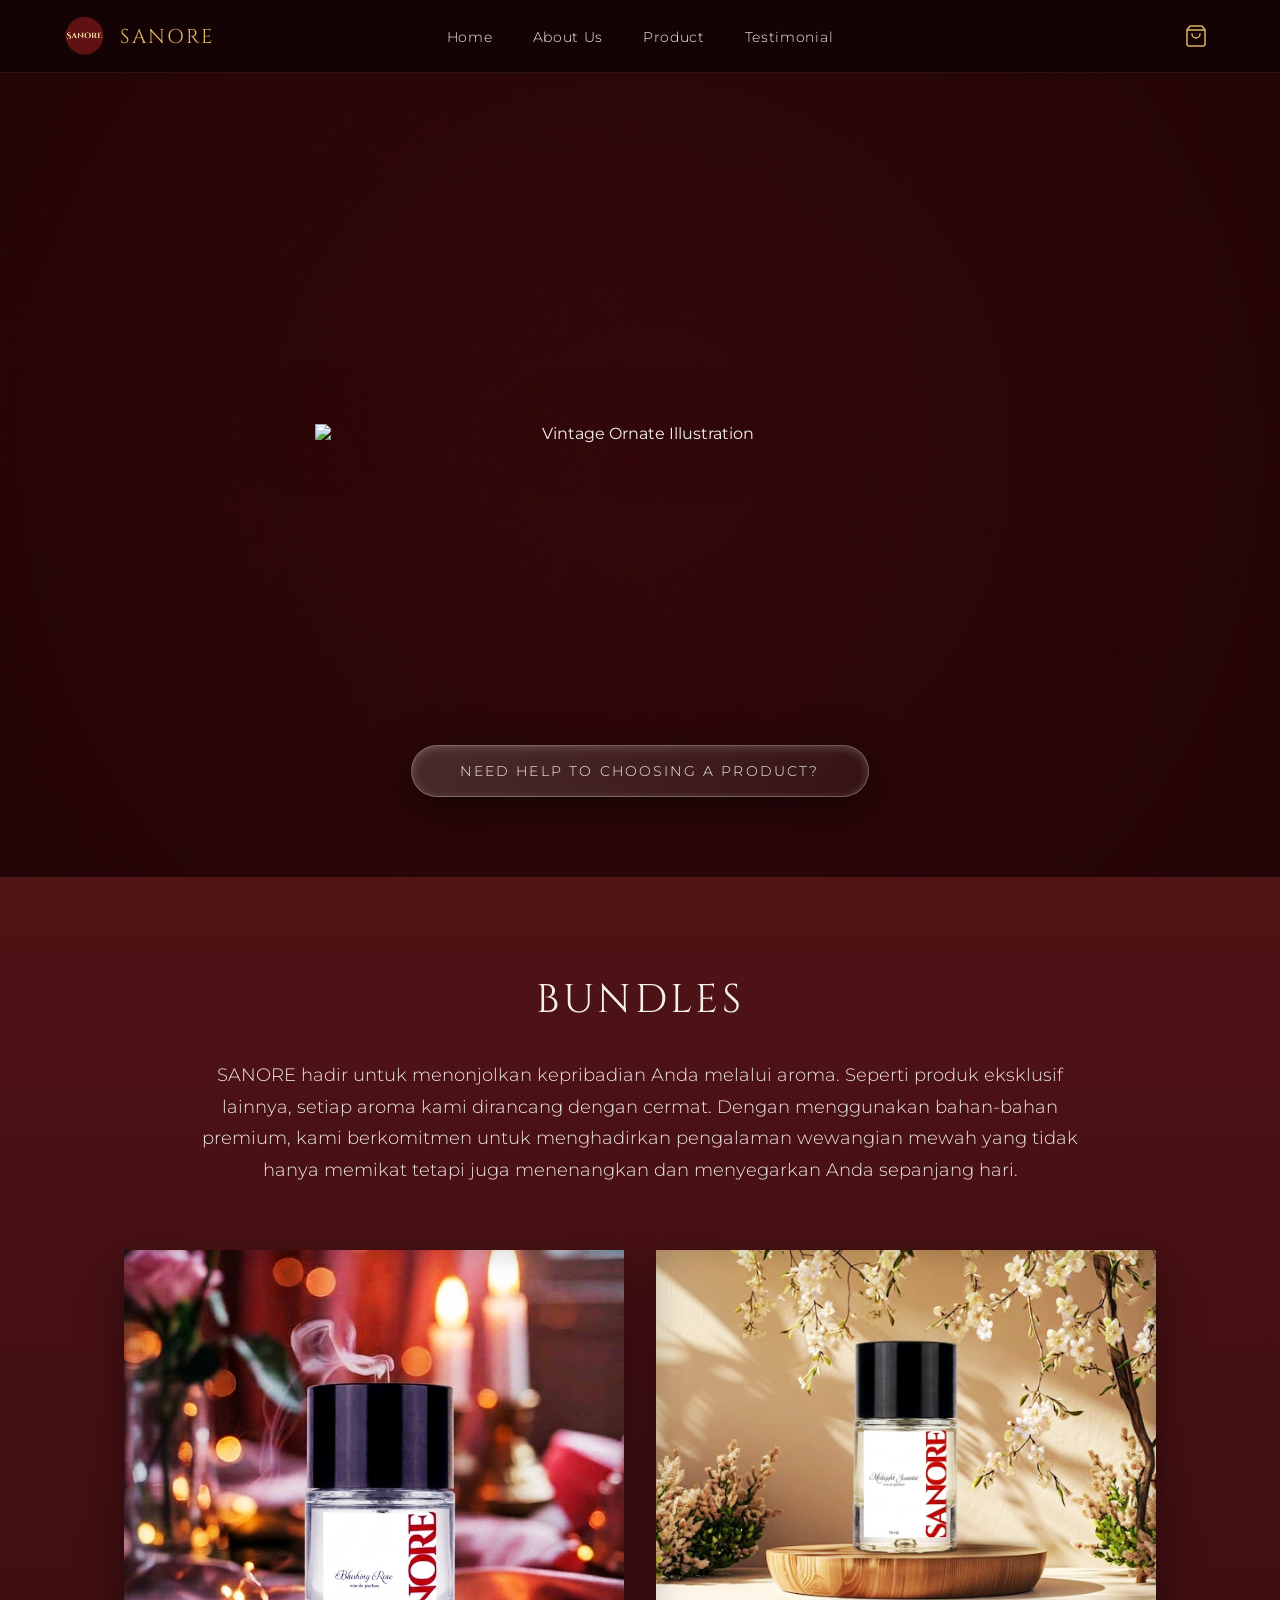
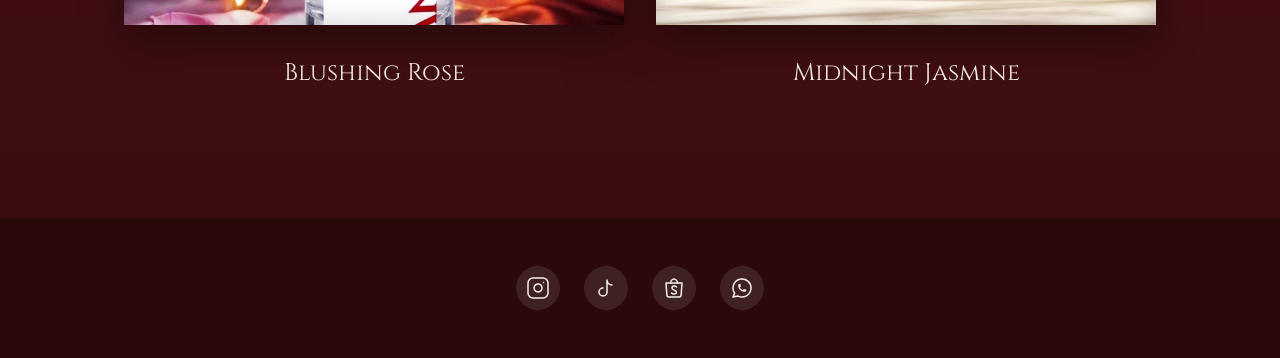
==== commit 1feed579: "Fix navbar regressions, center desktop menu, and make brand clickable" ====
--- a/index.html
+++ b/index.html
@@ -18,16 +18,21 @@
   <div class="bg-texture"></div>
 
   <nav class="navbar">
-    <div class="nav-brand">
+    <a href="index.html" class="nav-brand">
       <img src="assets/images/lambang.png" alt="SANORE" class="nav-logo" />
       <span class="nav-brand-text">SANORE</span>
-    </div>
+    </a>
     <ul class="nav-links">
-      <li><a href="index.html">Home</a></li>
+      <li><a href="index.html" class="active">Home</a></li>
       <li><a href="about.html">About Us</a></li>
       <li><a href="product.html">Product</a></li>
       <li><a href="testimonial.html">Testimonial</a></li>
     </ul>
+    <button class="nav-toggle" aria-label="Toggle navigation">
+      <span></span>
+      <span></span>
+      <span></span>
+    </button>
   </nav>
   <button class="nav-cart-btn" aria-label="View Cart">
     <svg width="24" height="24" viewBox="0 0 24 24" fill="none" stroke="currentColor" stroke-width="1.5" stroke-linecap="round" stroke-linejoin="round">
--- a/assets/css/styles.css
+++ b/assets/css/styles.css
@@ -131,6 +131,12 @@
   display: flex;
   align-items: center;
   gap: 1rem;
+  text-decoration: none;
+  color: var(--color-gold);
+}
+
+.nav-brand:hover .nav-brand-text {
+  color: var(--color-gold-light);
 }
 
 .nav-logo {
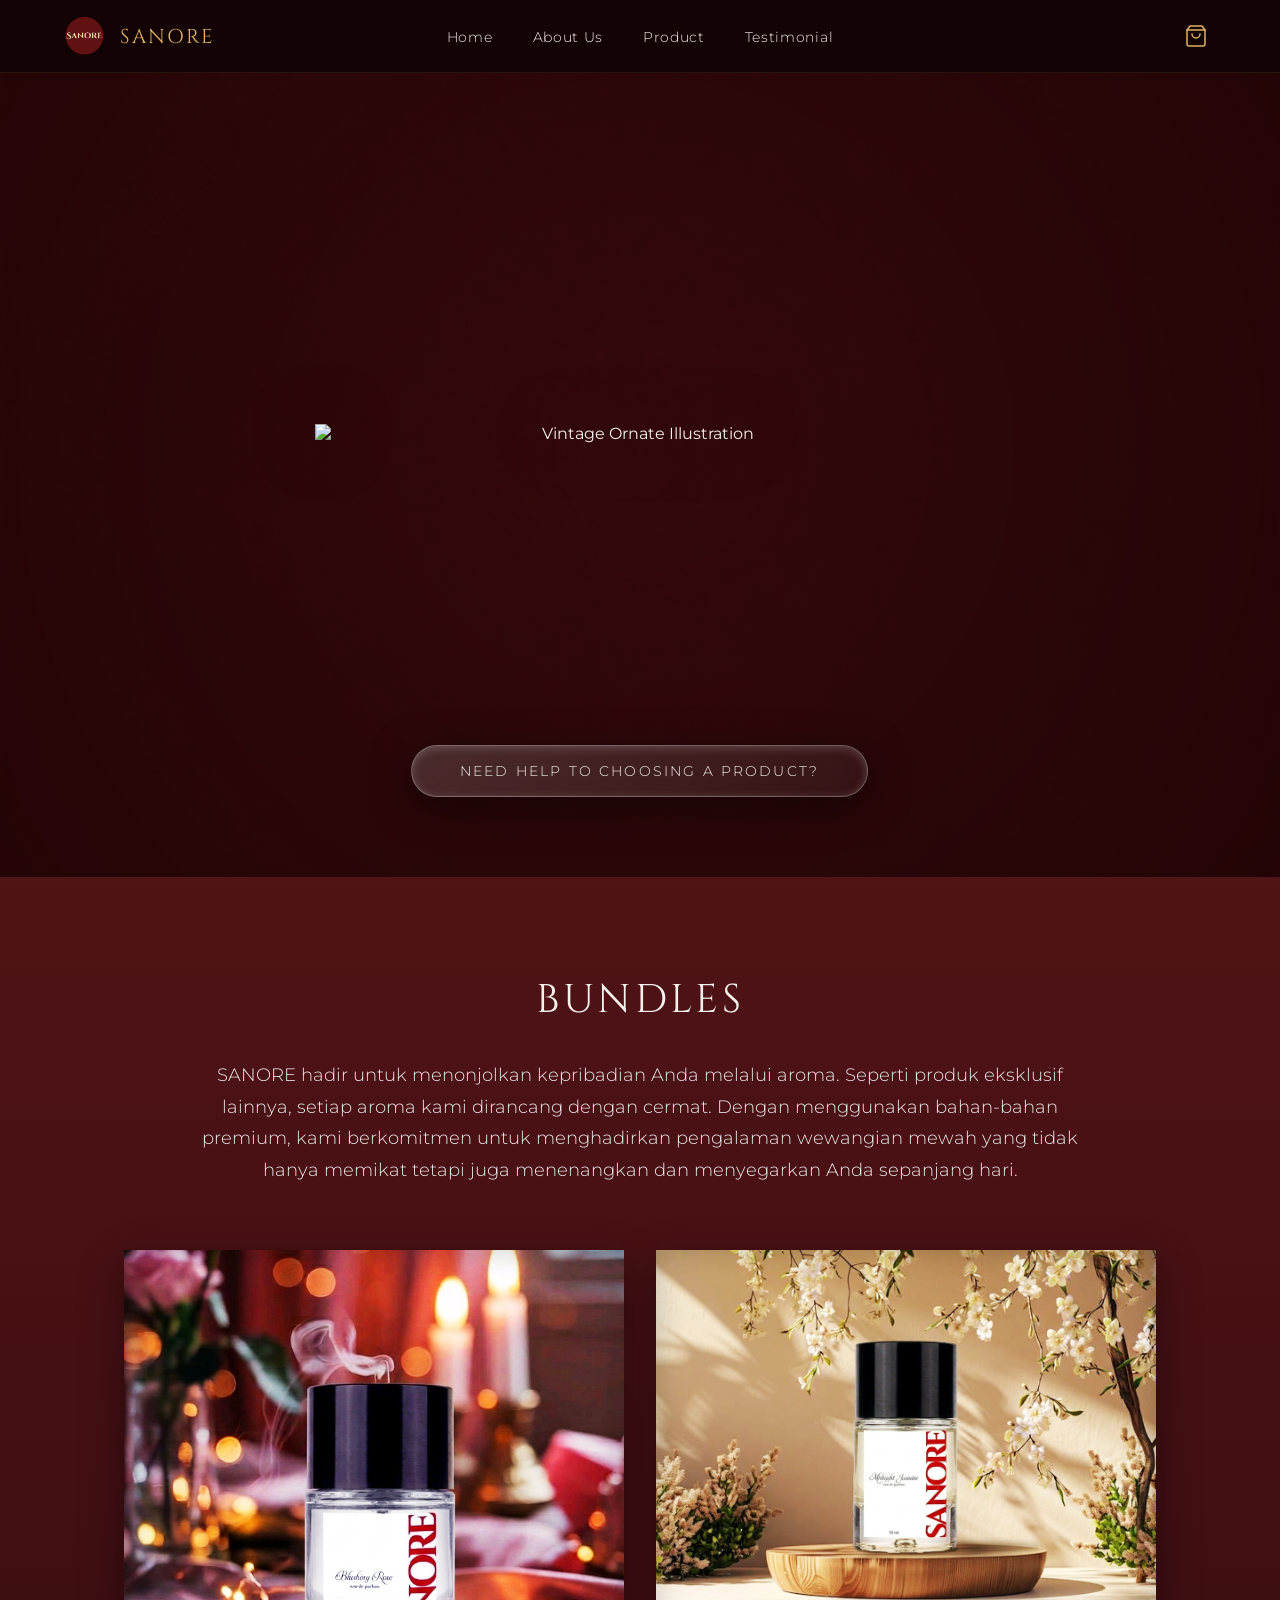
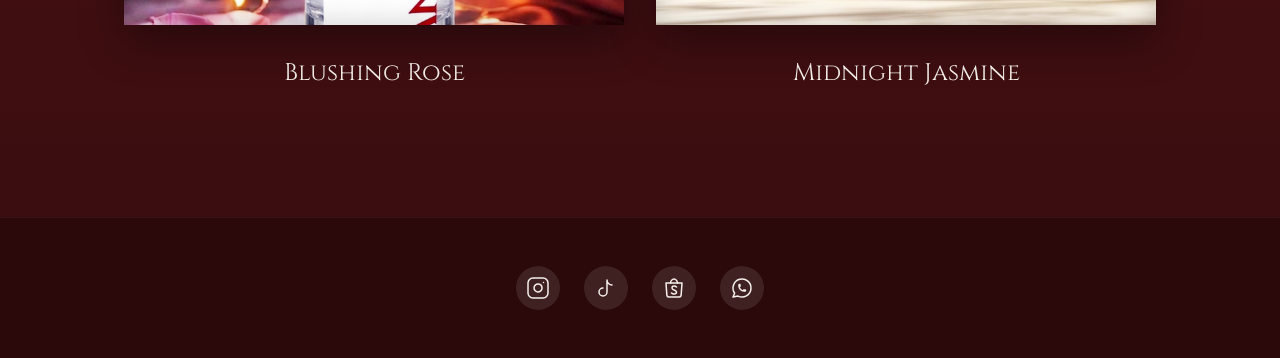
==== commit 0991328a: "Add premium animations and interactive effects to Home and Product pages" ====
--- a/index.html
+++ b/index.html
@@ -46,33 +46,33 @@
   <main>
     <!-- HERO SECTION -->
     <section class="hero">
-      <div class="hero-content">
+      <div class="hero-content reveal-on-scroll">
         <img src="assets/images/heroo.png" alt="Vintage Ornate Illustration" class="hero-illustration">
       </div>
     </section>
 
-    <section class="cta-bar">
+    <section class="cta-bar reveal-on-scroll">
       <a href="https://wa.me/6281382885293?text=Halo,%20saya%20tertarik%20untuk%20membeli%20produknya" target="_blank"
         class="cta-link">Need help to choosing a product?</a>
     </section>
 
     <!-- BUNDLES SECTION -->
     <section class="bundles">
-      <h2 class="section-title">BUNDLES</h2>
-      <p class="section-description">
+      <h2 class="section-title reveal-on-scroll">BUNDLES</h2>
+      <p class="section-description reveal-on-scroll">
         SANORE hadir untuk menonjolkan kepribadian Anda melalui aroma. Seperti produk eksklusif lainnya, setiap aroma
         kami dirancang dengan cermat. Dengan menggunakan bahan-bahan premium, kami berkomitmen untuk menghadirkan
         pengalaman wewangian mewah yang tidak hanya memikat tetapi juga menenangkan dan menyegarkan Anda sepanjang hari.
       </p>
 
       <div class="product-showcase">
-        <a href="product.html#blushing-rose" class="product-card">
+        <a href="product.html#blushing-rose" class="product-card reveal-on-scroll" style="transition-delay: 0.1s;">
           <div class="product-image-wrapper">
             <img src="assets/images/Blushing Rose 30ml.jpeg" alt="Blushing Rose Scent" class="product-img">
           </div>
           <p class="product-label">Blushing Rose</p>
         </a>
-        <a href="product.html#midnight-jasmine" class="product-card">
+        <a href="product.html#midnight-jasmine" class="product-card reveal-on-scroll" style="transition-delay: 0.3s;">
           <div class="product-image-wrapper">
             <img src="assets/images/Jasmin 30ml.jpeg" alt="Midnight Jasmine Scent" class="product-img">
           </div>
@@ -139,6 +139,36 @@
         }
       });
     }
+
+    // Scroll Reveal Logic
+    const observerOptions = { threshold: 0.15 };
+    const observer = new IntersectionObserver((entries) => {
+      entries.forEach(entry => {
+        if (entry.isIntersecting) {
+          entry.target.classList.add('is-visible');
+        }
+      });
+    }, observerOptions);
+
+    document.querySelectorAll('.reveal-on-scroll').forEach(el => {
+      observer.observe(el);
+    });
+
+    // Hero Mouse Parallax
+    const heroIllustration = document.querySelector('.hero-illustration');
+    if (heroIllustration) {
+      document.addEventListener('mousemove', (e) => {
+        const mouseX = e.clientX / window.innerWidth - 0.5;
+        const mouseY = e.clientY / window.innerHeight - 0.5;
+        
+        heroIllustration.style.transform = `
+          translateX(${mouseX * 20}px) 
+          translateY(${mouseY * 20}px)
+          rotateX(${mouseY * -5}deg)
+          rotateY(${mouseX * 5}deg)
+        `;
+      });
+    }
   </script>
   <script src="assets/js/cart.js"></script>
 </body>
--- a/assets/css/styles.css
+++ b/assets/css/styles.css
@@ -144,6 +144,11 @@
   width: 40px;
   border-radius: 50%;
   object-fit: cover;
+  transition: transform 0.4s cubic-bezier(0.175, 0.885, 0.32, 1.275);
+}
+
+.nav-brand:hover .nav-logo {
+  transform: scale(1.15) rotate(5deg);
 }
 
 .nav-brand-text {
@@ -233,6 +238,7 @@
   object-fit: contain;
   margin-bottom: 0;
   filter: drop-shadow(0 0 30px rgba(0, 0, 0, 0.5));
+  transition: transform 0.15s ease-out;
 }
 
 .hero-title {
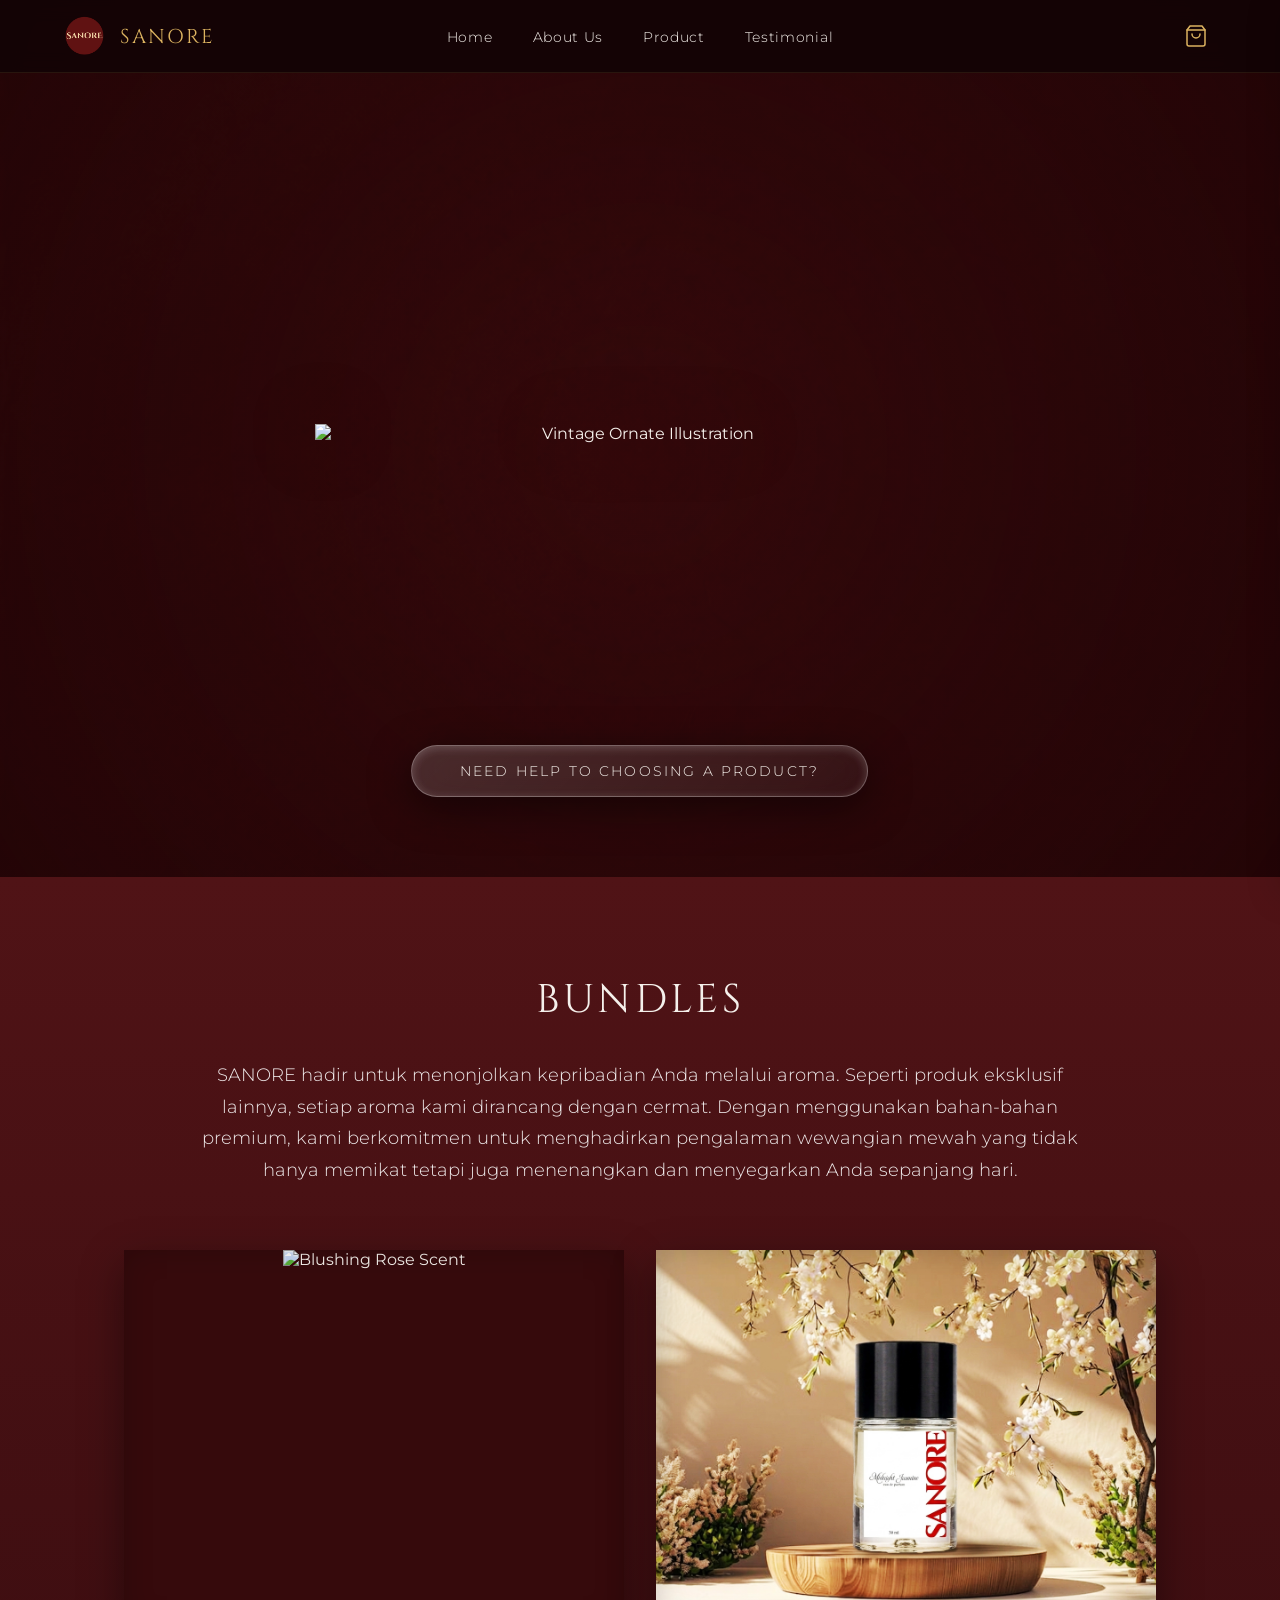
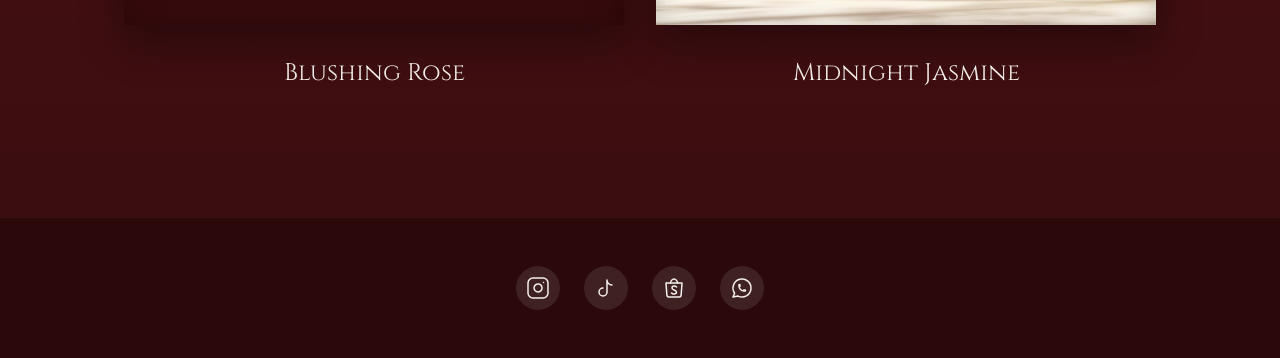
==== commit 6b5472a3: "feat: product catalog grid + detail modal redesign - Redesigned product page with grid catalog view " ====
--- a/index.html
+++ b/index.html
@@ -35,7 +35,8 @@
     </button>
   </nav>
   <button class="nav-cart-btn" aria-label="View Cart">
-    <svg width="24" height="24" viewBox="0 0 24 24" fill="none" stroke="currentColor" stroke-width="1.5" stroke-linecap="round" stroke-linejoin="round">
+    <svg width="24" height="24" viewBox="0 0 24 24" fill="none" stroke="currentColor" stroke-width="1.5"
+      stroke-linecap="round" stroke-linejoin="round">
       <path d="M6 2L3 6v14a2 2 0 0 0 2 2h14a2 2 0 0 0 2-2V6l-3-4Z"></path>
       <line x1="3" y1="6" x2="21" y2="6"></line>
       <path d="M16 10a4 4 0 0 1-8 0"></path>
@@ -68,7 +69,7 @@
       <div class="product-showcase">
         <a href="product.html#blushing-rose" class="product-card reveal-on-scroll" style="transition-delay: 0.1s;">
           <div class="product-image-wrapper">
-            <img src="assets/images/Blushing Rose 30ml.jpeg" alt="Blushing Rose Scent" class="product-img">
+            <img src="assets/images/Rose30ml.png" alt="Blushing Rose Scent" class="product-img">
           </div>
           <p class="product-label">Blushing Rose</p>
         </a>
@@ -160,7 +161,7 @@
       document.addEventListener('mousemove', (e) => {
         const mouseX = e.clientX / window.innerWidth - 0.5;
         const mouseY = e.clientY / window.innerHeight - 0.5;
-        
+
         heroIllustration.style.transform = `
           translateX(${mouseX * 20}px) 
           translateY(${mouseY * 20}px)
--- a/assets/css/styles.css
+++ b/assets/css/styles.css
@@ -593,7 +593,7 @@
   width: 100%;
   height: 100%;
   object-fit: cover;
-  transition: transform 1.5s ease;
+  transition: transform 1.5s ease, opacity 0.3s ease;
 }
 
 .product-detail-card:hover .product-visual img {
@@ -978,14 +978,14 @@
 .product-rating {
   display: flex;
   align-items: center;
-  gap: 1.2rem;
-  margin: 0.8rem 0; /* Clear vertical spacing */
+  gap: 1rem; /* Slightly tighter gap */
+  margin: 0.8rem 0;
 }
 
 .rating-stars {
   color: var(--color-gold);
   letter-spacing: 2px;
-  font-size: 1.1rem;
+  font-size: 1rem; /* Slightly smaller stars */
 }
 
 .view-reviews-link {
@@ -1081,13 +1081,13 @@
 
 .product-badge {
   position: absolute;
-  top: 1.5rem;
-  right: 1.5rem;
+  top: 1.1rem;
+  right: 1.1rem;
   background: rgba(220, 179, 96, 0.1);
   color: var(--color-gold);
   font-family: var(--font-display);
-  font-size: 0.6rem;
-  padding: 0.3rem 0.8rem;
+  font-size: 0.55rem;
+  padding: 0.25rem 0.7rem;
   border: 1px solid rgba(220, 179, 96, 0.2);
   border-radius: 100px;
   letter-spacing: 0.05em;
@@ -1133,7 +1133,7 @@
   -webkit-backdrop-filter: blur(15px);
   border: 1px solid rgba(220, 179, 96, 0.15);
   border-radius: 12px;
-  padding: 2.5rem 1.5rem;
+  padding: 3.5rem 1.75rem 2.5rem;
   flex: 1;
   min-width: 300px;
   max-width: 400px;
@@ -1151,8 +1151,11 @@
 
 .testimonial-stars {
   color: var(--color-gold);
-  font-size: 1.2rem;
+  font-size: 1.1rem;
   letter-spacing: 2px;
+  margin-bottom: 0.4rem;
+  display: block;
+  text-align: center;
 }
 
 .testimonial-text {
@@ -1199,21 +1202,49 @@
   }
 
   .nav-links {
-    display: none !important;
     position: absolute;
     top: 100%;
     left: 0;
     width: 100% !important;
     background: rgba(20, 4, 6, 0.98) !important;
     flex-direction: column !important;
-    padding: 1.5rem !important;
-    gap: 1.2rem !important;
+    padding: 2rem 1.5rem !important;
+    gap: 1.5rem !important;
     border-bottom: 1px solid rgba(220, 179, 96, 0.2);
     text-align: center;
     z-index: 1000;
-  }
-
-  .nav-links.active { display: flex !important; }
+    
+    /* Reveal Animation Logic */
+    opacity: 0;
+    visibility: hidden;
+    transform: translateY(-20px);
+    pointer-events: none;
+    transition: all 0.5s cubic-bezier(0.16, 1, 0.3, 1);
+    display: flex !important;
+  }
+
+  .nav-links.active {
+    opacity: 1;
+    visibility: visible;
+    transform: translateY(0);
+    pointer-events: all;
+  }
+
+  .nav-links li {
+    opacity: 0;
+    transform: translateY(10px);
+    transition: all 0.4s cubic-bezier(0.16, 1, 0.3, 1);
+  }
+
+  .nav-links.active li {
+    opacity: 1;
+    transform: translateY(0);
+  }
+
+  .nav-links.active li:nth-child(1) { transition-delay: 0.1s; }
+  .nav-links.active li:nth-child(2) { transition-delay: 0.15s; }
+  .nav-links.active li:nth-child(3) { transition-delay: 0.2s; }
+  .nav-links.active li:nth-child(4) { transition-delay: 0.25s; }
 
   /* Force Global Reset for Mobile */
   html, body { overflow-x: hidden !important; width: 100% !important; }
--- a/assets/css/cart.css
+++ b/assets/css/cart.css
@@ -18,7 +18,7 @@
   z-index: 1000;
   opacity: 0;
   visibility: hidden;
-  transition: all 0.4s cubic-bezier(0.16, 1, 0.3, 1);
+  transition: opacity 0.6s ease, visibility 0.6s ease;
 }
 
 .cart-overlay.active {
@@ -29,14 +29,15 @@
 .cart-sidebar {
   position: fixed;
   top: 0;
-  right: -100%;
+  right: 0;
+  transform: translateX(101%);
   width: 100%;
   max-width: 420px;
   height: 100%;
   background: var(--cart-bg);
   z-index: 1001;
   box-shadow: -10px 0 30px rgba(0, 0, 0, 0.1);
-  transition: right 0.4s cubic-bezier(0.16, 1, 0.3, 1);
+  transition: transform 0.6s cubic-bezier(0.4, 0, 0.2, 1);
   display: flex;
   flex-direction: column;
 }
@@ -48,7 +49,7 @@
 }
 
 .cart-sidebar.active {
-  right: 0;
+  transform: translateX(0);
 }
 
 .cart-header {
@@ -134,7 +135,7 @@
 }
 
 .cart-item-title {
-  font-family: 'Playfair Display', serif;
+  font-family: 'Montserrat', sans-serif;
   font-size: 1.05rem;
   font-weight: 600;
   margin: 0;
@@ -203,7 +204,7 @@
 }
 
 .item-price {
-  font-family: 'Playfair Display', serif;
+  font-family: 'Montserrat', sans-serif;
   font-size: 1rem;
   font-weight: 600;
   color: var(--cart-accent);
@@ -272,7 +273,20 @@
   display: flex;
   align-items: center;
   z-index: 1001; /* Above navbar */
-  transition: var(--transition-smooth, all 0.3s ease);
+  transition: var(--transition-smooth, all 0.4s cubic-bezier(0.25, 1, 0.5, 1));
+}
+
+body.cart-open .nav-cart-btn {
+  opacity: 0;
+  visibility: hidden;
+  pointer-events: none;
+  transform: scale(0.8) translateY(20px);
+}
+
+.nav-cart-btn:hover {
+  color: #f0ebce;
+  transform: scale(1.1);
+  filter: drop-shadow(0 0 10px rgba(220, 179, 96, 0.4));
 }
 
 @media (max-width: 1024px) {
@@ -302,6 +316,11 @@
     animation: fabAppear 0.5s cubic-bezier(0.175, 0.885, 0.32, 1.275) forwards;
   }
 
+  .nav-cart-btn:hover {
+    background: #f0ebce !important;
+    transform: scale(1.1);
+  }
+
   .nav-cart-btn:active {
     transform: scale(0.9);
   }
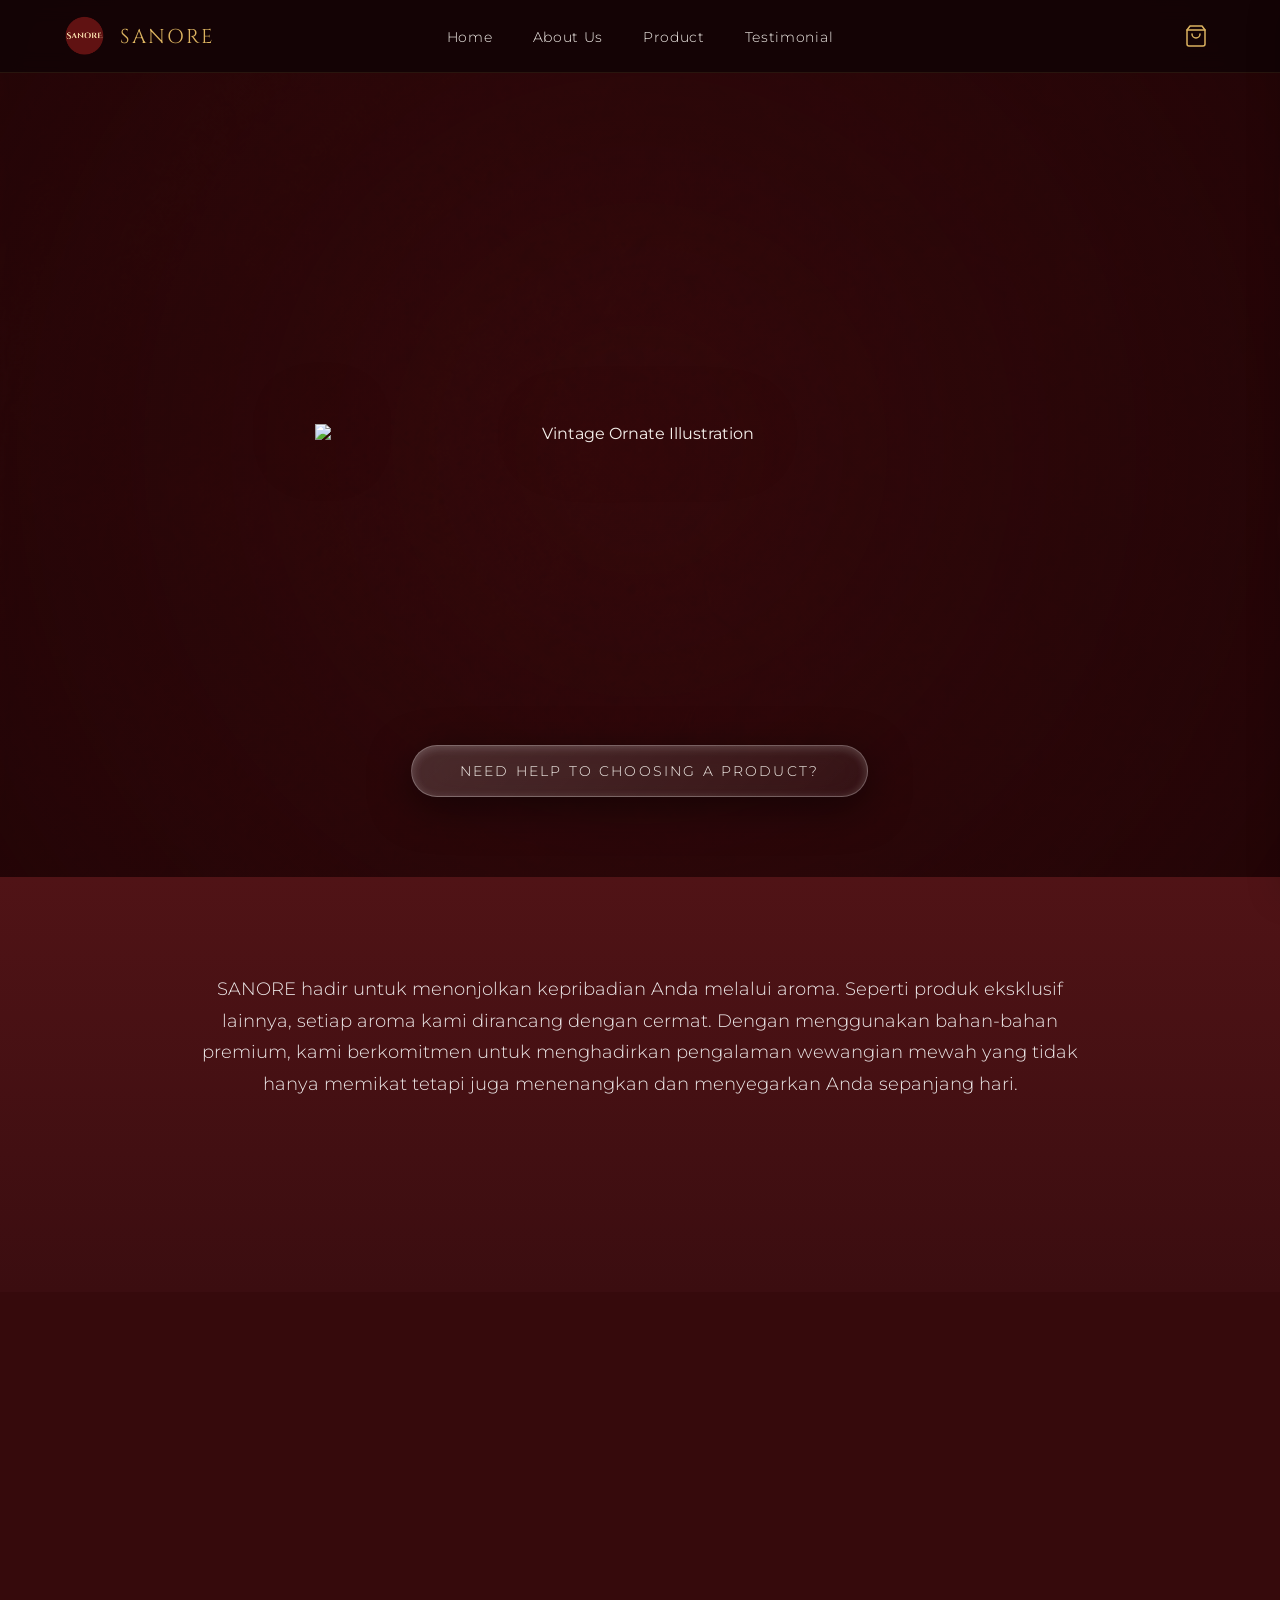
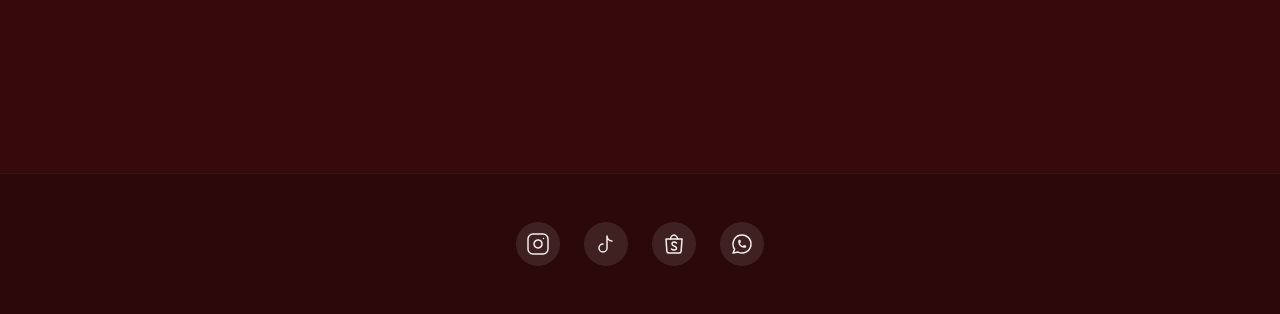
==== commit 18621b2f: "feat: update product images, add cart buttons, updates section, fix cart feedback colors" ====
--- a/index.html
+++ b/index.html
@@ -59,29 +59,171 @@
 
     <!-- BUNDLES SECTION -->
     <section class="bundles">
-      <h2 class="section-title reveal-on-scroll">BUNDLES</h2>
       <p class="section-description reveal-on-scroll">
         SANORE hadir untuk menonjolkan kepribadian Anda melalui aroma. Seperti produk eksklusif lainnya, setiap aroma
         kami dirancang dengan cermat. Dengan menggunakan bahan-bahan premium, kami berkomitmen untuk menghadirkan
         pengalaman wewangian mewah yang tidak hanya memikat tetapi juga menenangkan dan menyegarkan Anda sepanjang hari.
       </p>
-
-      <div class="product-showcase">
-        <a href="product.html#blushing-rose" class="product-card reveal-on-scroll" style="transition-delay: 0.1s;">
-          <div class="product-image-wrapper">
-            <img src="assets/images/Rose30ml.png" alt="Blushing Rose Scent" class="product-img">
-          </div>
-          <p class="product-label">Blushing Rose</p>
-        </a>
-        <a href="product.html#midnight-jasmine" class="product-card reveal-on-scroll" style="transition-delay: 0.3s;">
-          <div class="product-image-wrapper">
-            <img src="assets/images/Jasmin 30ml.jpeg" alt="Midnight Jasmine Scent" class="product-img">
-          </div>
-          <p class="product-label">Midnight Jasmine</p>
-        </a>
-      </div>
     </section>
   </main>
+
+  <!-- UPDATES SECTION -->
+  <section class="updates-section reveal-on-scroll" id="updatesSection">
+    <style>
+      .updates-section {
+        padding: 5rem 2rem 3rem;
+        position: relative;
+        z-index: 5;
+        display: flex;
+        flex-direction: column;
+        align-items: center;
+        gap: 2rem;
+      }
+
+      .updates-box {
+        background: linear-gradient(135deg, rgba(92, 24, 26, 0.5) 0%, rgba(54, 10, 12, 0.7) 100%);
+        backdrop-filter: blur(20px);
+        -webkit-backdrop-filter: blur(20px);
+        border: 1px solid rgba(220, 179, 96, 0.25);
+        border-radius: 24px;
+        padding: 3rem 3.5rem;
+        max-width: 720px;
+        width: 90%;
+        text-align: center;
+        box-shadow: 0 20px 60px rgba(0, 0, 0, 0.5), inset 0 1px 0 rgba(255, 255, 255, 0.06);
+        position: relative;
+        overflow: hidden;
+        transition: all 0.4s cubic-bezier(0.25, 1, 0.5, 1);
+      }
+
+      .updates-box::before {
+        content: '';
+        position: absolute;
+        top: 0;
+        left: -50%;
+        width: 200%;
+        height: 1px;
+        background: linear-gradient(90deg, transparent, rgba(220, 179, 96, 0.4), transparent);
+      }
+
+      .updates-box::after {
+        content: '';
+        position: absolute;
+        top: -60%;
+        left: -20%;
+        width: 140%;
+        height: 140%;
+        background: radial-gradient(ellipse at top, rgba(220, 179, 96, 0.04) 0%, transparent 60%);
+        pointer-events: none;
+      }
+
+      .updates-box:hover {
+        transform: translateY(-5px);
+        border-color: rgba(220, 179, 96, 0.5);
+        box-shadow: 0 30px 80px rgba(0, 0, 0, 0.6), 0 0 40px rgba(220, 179, 96, 0.08), inset 0 1px 0 rgba(255, 255, 255, 0.08);
+      }
+
+      .updates-icon {
+        width: 48px;
+        height: 48px;
+        margin: 0 auto 1.5rem;
+        display: flex;
+        align-items: center;
+        justify-content: center;
+        border-radius: 50%;
+        background: rgba(220, 179, 96, 0.12);
+        border: 1px solid rgba(220, 179, 96, 0.25);
+        color: #dcb360;
+        animation: pulse-glow 3s ease-in-out infinite;
+      }
+
+      @keyframes pulse-glow {
+        0%, 100% { box-shadow: 0 0 0 0 rgba(220, 179, 96, 0.15); }
+        50% { box-shadow: 0 0 20px 6px rgba(220, 179, 96, 0.1); }
+      }
+
+      .updates-title {
+        font-family: 'Cinzel', serif;
+        font-size: 1.3rem;
+        letter-spacing: 0.15em;
+        color: #dcb360;
+        margin-bottom: 1.2rem;
+        font-weight: 500;
+        text-transform: uppercase;
+        position: relative;
+        z-index: 1;
+      }
+
+      .updates-text {
+        font-family: 'Montserrat', sans-serif;
+        font-size: 0.95rem;
+        line-height: 1.8;
+        color: rgba(245, 240, 235, 0.85);
+        font-weight: 300;
+        position: relative;
+        z-index: 1;
+      }
+
+      .updates-bubble {
+        background: linear-gradient(135deg, rgba(255, 255, 255, 0.12) 0%, rgba(255, 255, 255, 0.04) 100%);
+        backdrop-filter: blur(20px);
+        -webkit-backdrop-filter: blur(20px);
+        border: 1px solid rgba(255, 255, 255, 0.2);
+        border-radius: 100px;
+        padding: 0.9rem 2.5rem;
+        width: fit-content;
+        box-shadow: 0 10px 40px rgba(0, 0, 0, 0.4), inset 0 2px 10px rgba(255, 255, 255, 0.15);
+        animation: float-bubble 4s ease-in-out infinite;
+        transition: all 0.4s cubic-bezier(0.25, 1, 0.5, 1);
+      }
+
+      .updates-bubble:hover {
+        background: rgba(255, 255, 255, 0.18);
+        animation-play-state: paused;
+        transform: scale(1.05);
+        box-shadow: 0 15px 50px rgba(0, 0, 0, 0.5), inset 0 2px 15px rgba(255, 255, 255, 0.2);
+      }
+
+      .updates-bubble-text {
+        font-family: 'Montserrat', sans-serif;
+        font-size: 0.8rem;
+        letter-spacing: 0.12em;
+        color: rgba(245, 240, 235, 0.8);
+        font-weight: 300;
+        text-transform: uppercase;
+      }
+
+      @media (max-width: 600px) {
+        .updates-box {
+          padding: 2.5rem 1.8rem;
+          border-radius: 20px;
+        }
+        .updates-title {
+          font-size: 1.1rem;
+        }
+        .updates-text {
+          font-size: 0.88rem;
+        }
+      }
+    </style>
+
+    <!-- Info Box -->
+    <div class="updates-box">
+      <div class="updates-icon">
+        <svg width="22" height="22" viewBox="0 0 24 24" fill="none" stroke="currentColor" stroke-width="1.5" stroke-linecap="round" stroke-linejoin="round">
+          <path d="M18 8A6 6 0 0 0 6 8c0 7-3 9-3 9h18s-3-2-3-9"></path>
+          <path d="M13.73 21a2 2 0 0 1-3.46 0"></path>
+        </svg>
+      </div>
+      <h2 class="updates-title">Latest Updates</h2>
+      <p class="updates-text">Halaman ini akan berisi update terbaru seputar produk, promo, dan informasi penting lainnya. Stay tuned!</p>
+    </div>
+
+    <!-- Floating Bubble -->
+    <div class="updates-bubble">
+      <span class="updates-bubble-text">Updates will appear here soon</span>
+    </div>
+  </section>
 
   <footer class="footer">
     <div class="social-links">
--- a/assets/css/cart.css
+++ b/assets/css/cart.css
@@ -367,15 +367,15 @@
 /* Add to Cart Button Animations */
 @keyframes successPulse {
   0% { transform: scale(1); }
-  50% { transform: scale(1.05); background: #27ae60; }
+  50% { transform: scale(1.05); }
   100% { transform: scale(1); }
 }
 
 .btn-added {
   animation: successPulse 0.4s ease;
-  background: #27ae60 !important;
-  border-color: #27ae60 !important;
-  color: white !important;
+  background: var(--cart-accent, #dcb360) !important;
+  border-color: var(--cart-accent, #dcb360) !important;
+  color: #1a0506 !important;
 }
 
 /* Add to Cart Button Premium Style */
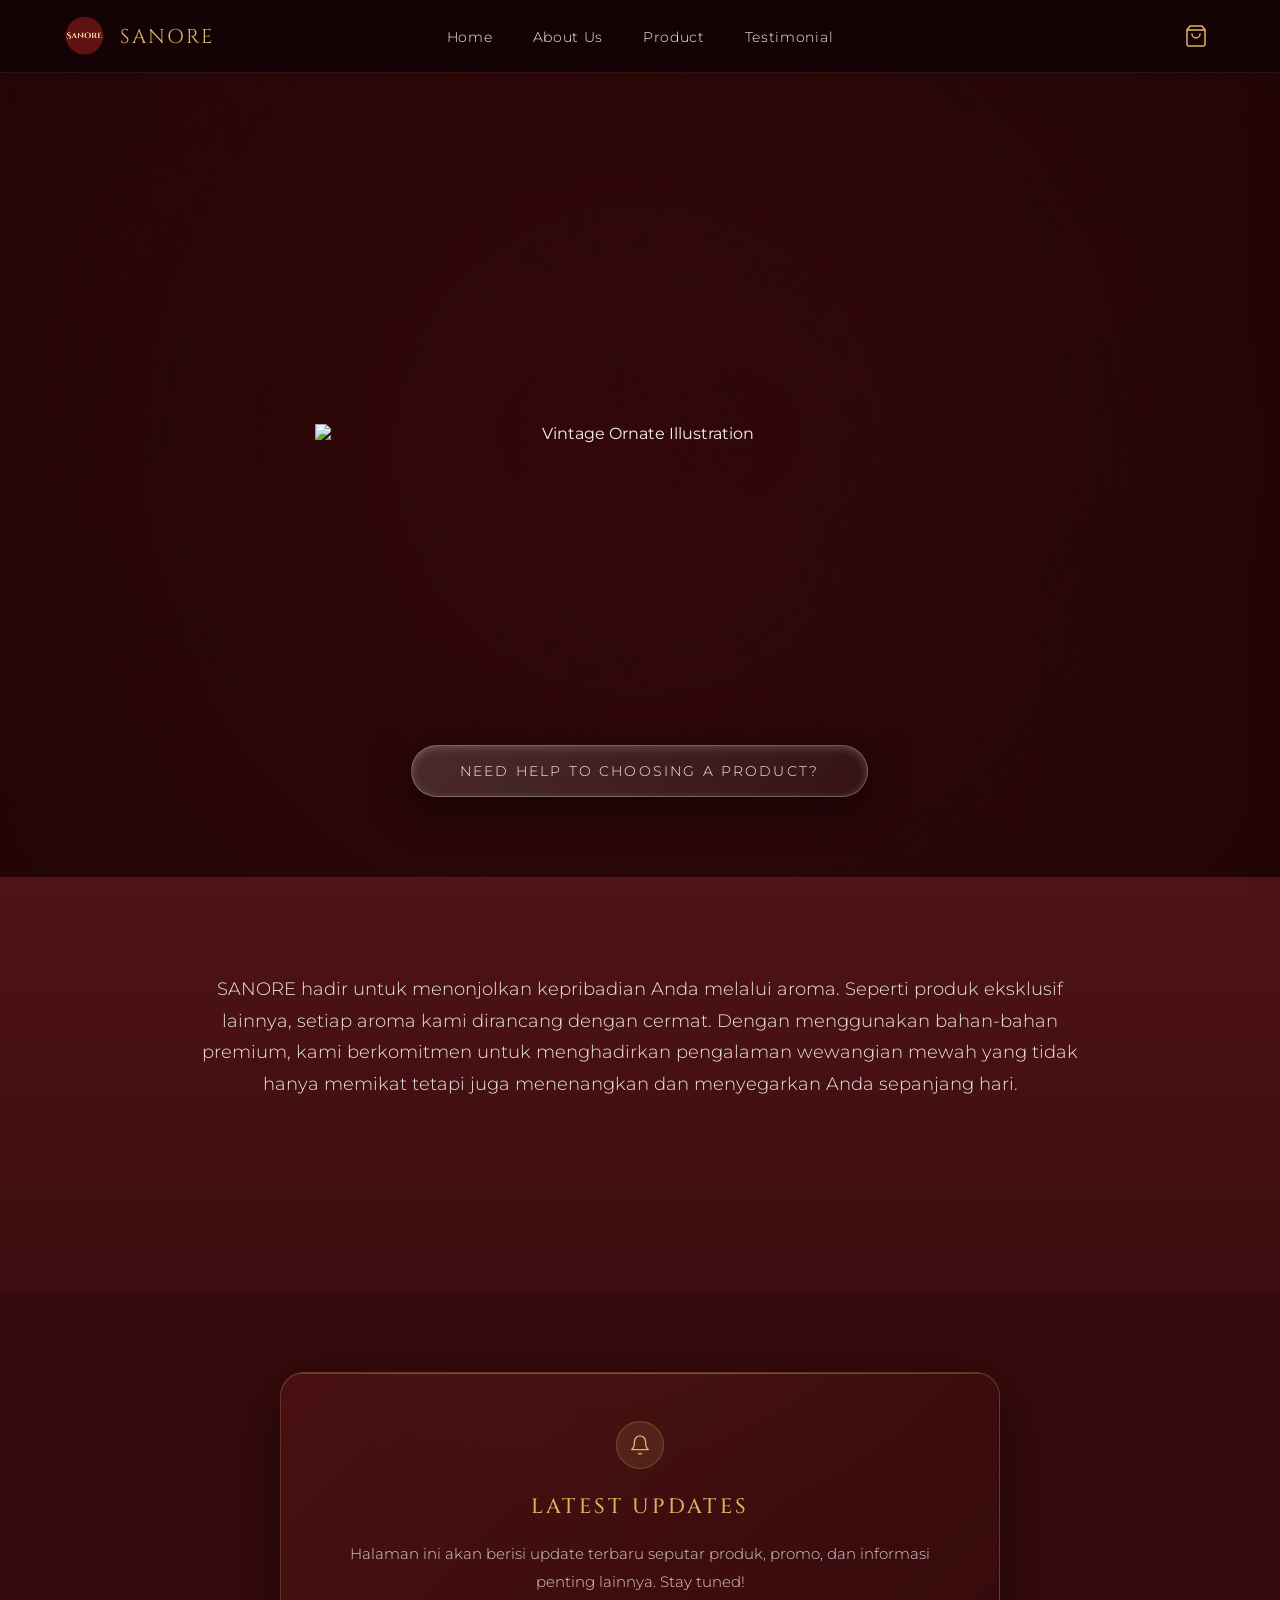
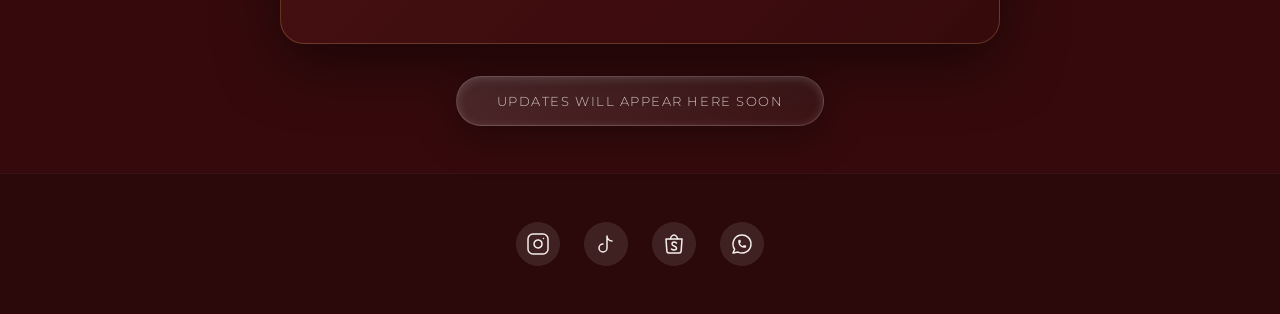
==== commit 05eb9192: "style: update Shopee links, format HTML across all pages" ====
--- a/index.html
+++ b/index.html
@@ -138,8 +138,15 @@
       }
 
       @keyframes pulse-glow {
-        0%, 100% { box-shadow: 0 0 0 0 rgba(220, 179, 96, 0.15); }
-        50% { box-shadow: 0 0 20px 6px rgba(220, 179, 96, 0.1); }
+
+        0%,
+        100% {
+          box-shadow: 0 0 0 0 rgba(220, 179, 96, 0.15);
+        }
+
+        50% {
+          box-shadow: 0 0 20px 6px rgba(220, 179, 96, 0.1);
+        }
       }
 
       .updates-title {
@@ -198,9 +205,11 @@
           padding: 2.5rem 1.8rem;
           border-radius: 20px;
         }
+
         .updates-title {
           font-size: 1.1rem;
         }
+
         .updates-text {
           font-size: 0.88rem;
         }
@@ -210,13 +219,15 @@
     <!-- Info Box -->
     <div class="updates-box">
       <div class="updates-icon">
-        <svg width="22" height="22" viewBox="0 0 24 24" fill="none" stroke="currentColor" stroke-width="1.5" stroke-linecap="round" stroke-linejoin="round">
+        <svg width="22" height="22" viewBox="0 0 24 24" fill="none" stroke="currentColor" stroke-width="1.5"
+          stroke-linecap="round" stroke-linejoin="round">
           <path d="M18 8A6 6 0 0 0 6 8c0 7-3 9-3 9h18s-3-2-3-9"></path>
           <path d="M13.73 21a2 2 0 0 1-3.46 0"></path>
         </svg>
       </div>
       <h2 class="updates-title">Latest Updates</h2>
-      <p class="updates-text">Halaman ini akan berisi update terbaru seputar produk, promo, dan informasi penting lainnya. Stay tuned!</p>
+      <p class="updates-text">Halaman ini akan berisi update terbaru seputar produk, promo, dan informasi penting
+        lainnya. Stay tuned!</p>
     </div>
 
     <!-- Floating Bubble -->
@@ -242,7 +253,7 @@
           <path d="M9 12a4 4 0 1 0 4 4V4a5 5 0 0 0 5 5"></path>
         </svg>
       </a>
-      <a href="#" class="social-icon" aria-label="Shopee">
+      <a href="https://shopee.co.id/sanoreparfum" class="social-icon" aria-label="Shopee">
         <svg width="24" height="24" viewBox="0 0 24 24" fill="none" stroke="currentColor" stroke-width="1.5"
           stroke-linecap="round" stroke-linejoin="round">
           <path d="M4 7l.867 12.143a2 2 0 0 0 2 1.857h10.276a2 2 0 0 0 2 -1.857l.867 -12.143h-16.01z" />
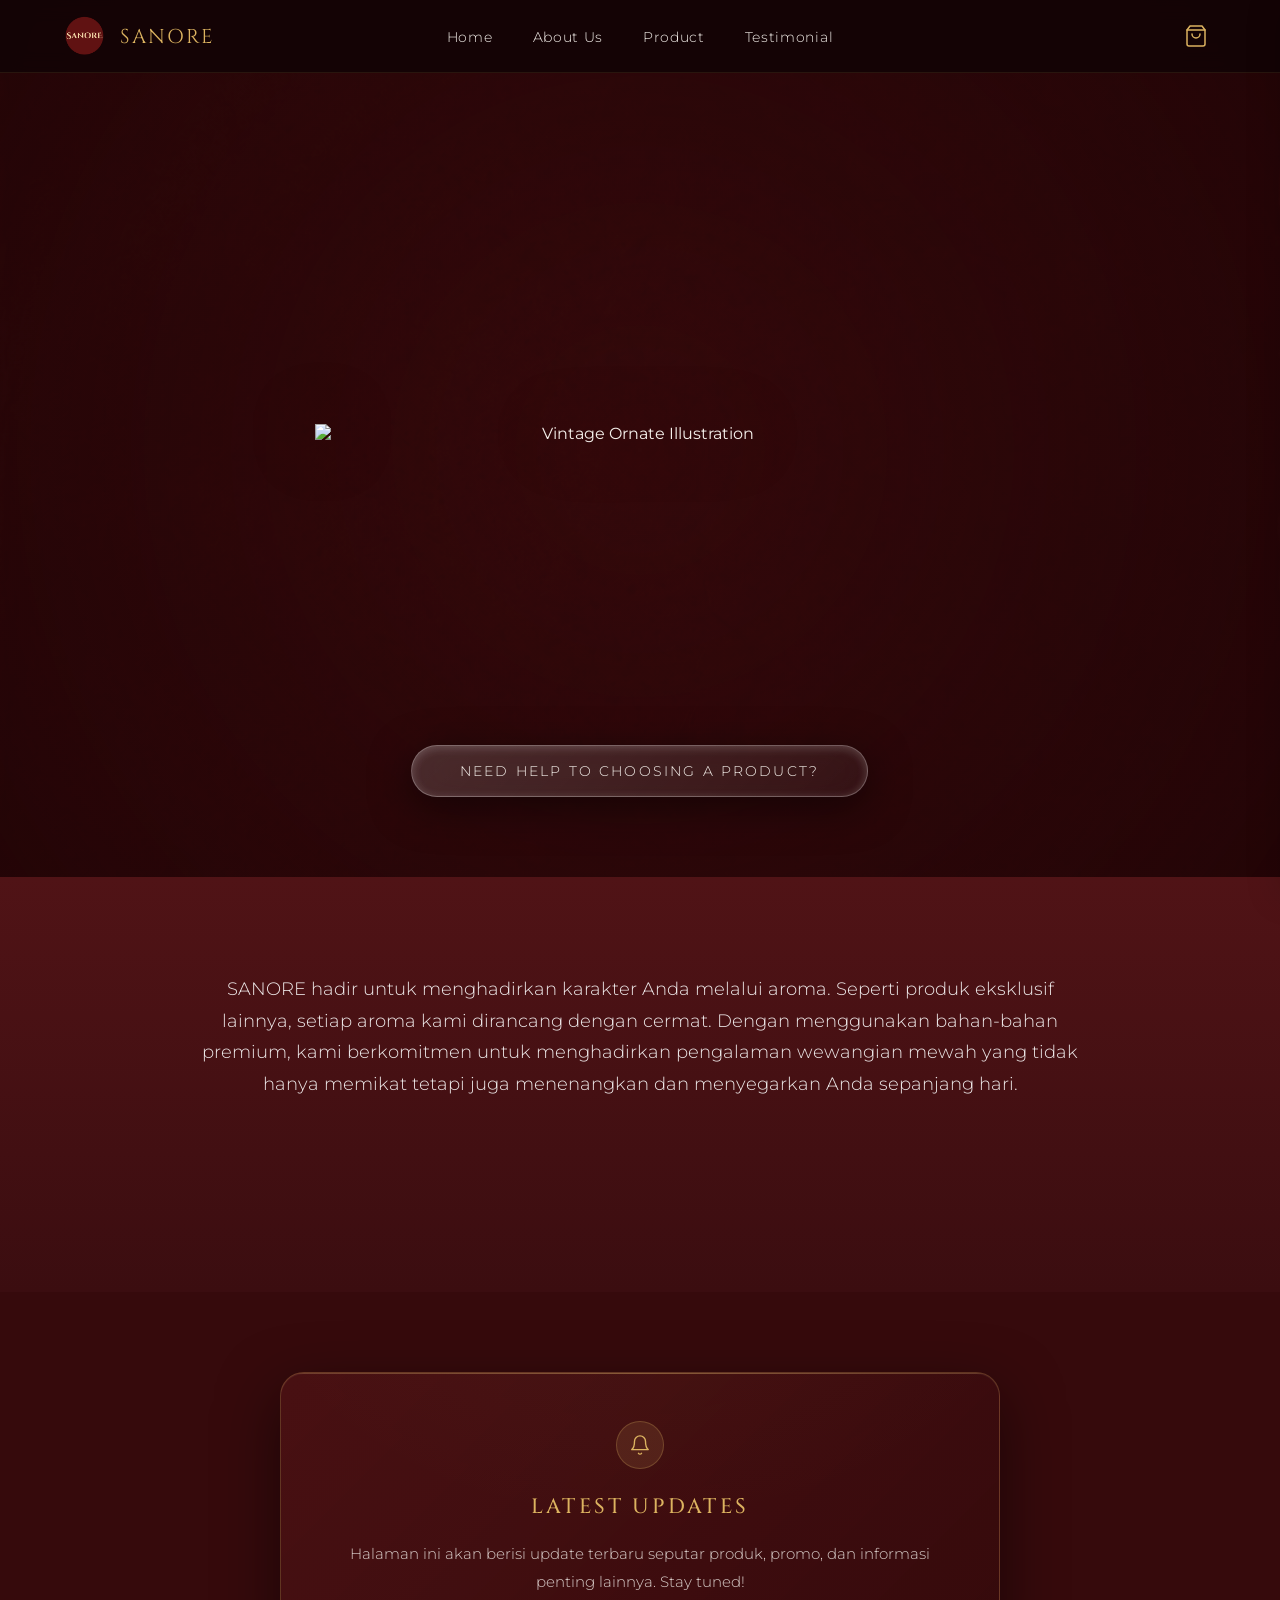
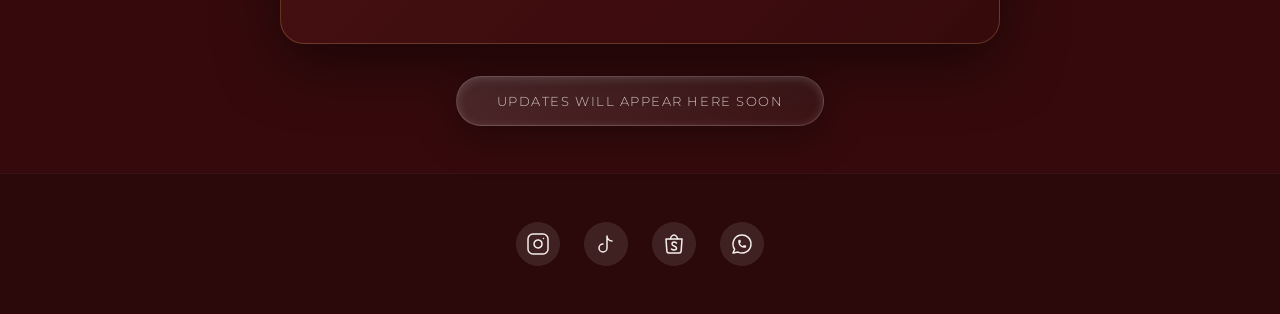
==== commit afa9f171: "docs: update section description on index and formatting on about us" ====
--- a/index.html
+++ b/index.html
@@ -60,7 +60,7 @@
     <!-- BUNDLES SECTION -->
     <section class="bundles">
       <p class="section-description reveal-on-scroll">
-        SANORE hadir untuk menonjolkan kepribadian Anda melalui aroma. Seperti produk eksklusif lainnya, setiap aroma
+        SANORE hadir untuk menghadirkan karakter Anda melalui aroma. Seperti produk eksklusif lainnya, setiap aroma
         kami dirancang dengan cermat. Dengan menggunakan bahan-bahan premium, kami berkomitmen untuk menghadirkan
         pengalaman wewangian mewah yang tidak hanya memikat tetapi juga menenangkan dan menyegarkan Anda sepanjang hari.
       </p>
